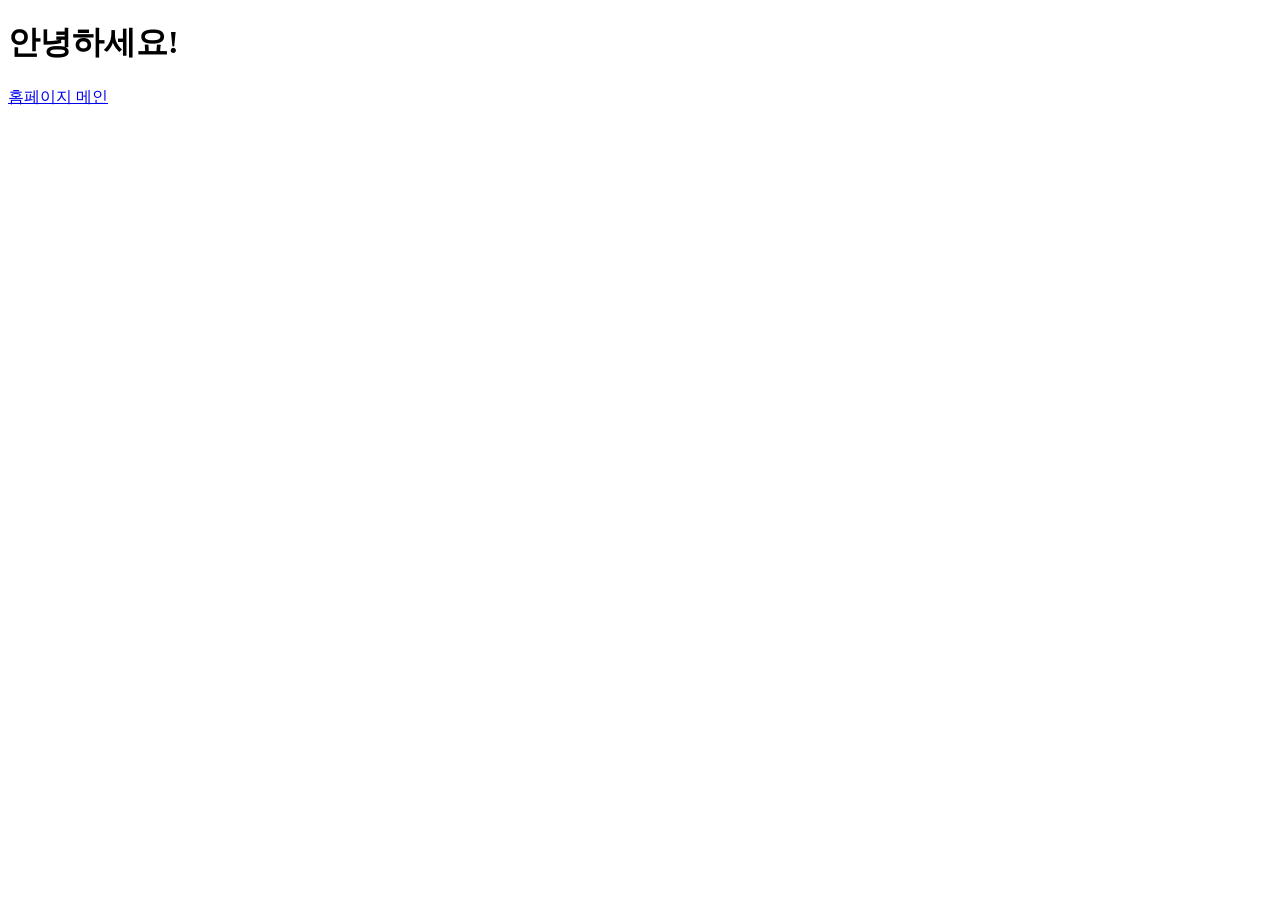
==== demo/src/main/resources/templates/index.html @ e621b271 "2주차 스프링부트 개발환경, 테스트 완료" ====
<!doctype html>
<html xmlns:th="http://www.thymeleaf.org">
  <head>
    <meta charset="UTF-8" />
    <title>index 메인페이지</title>
  </head>
  <body>
    <h1>안녕하세요!</h1>
    <a href="/hello">홈페이지 메인</a>
  </body>
</html>
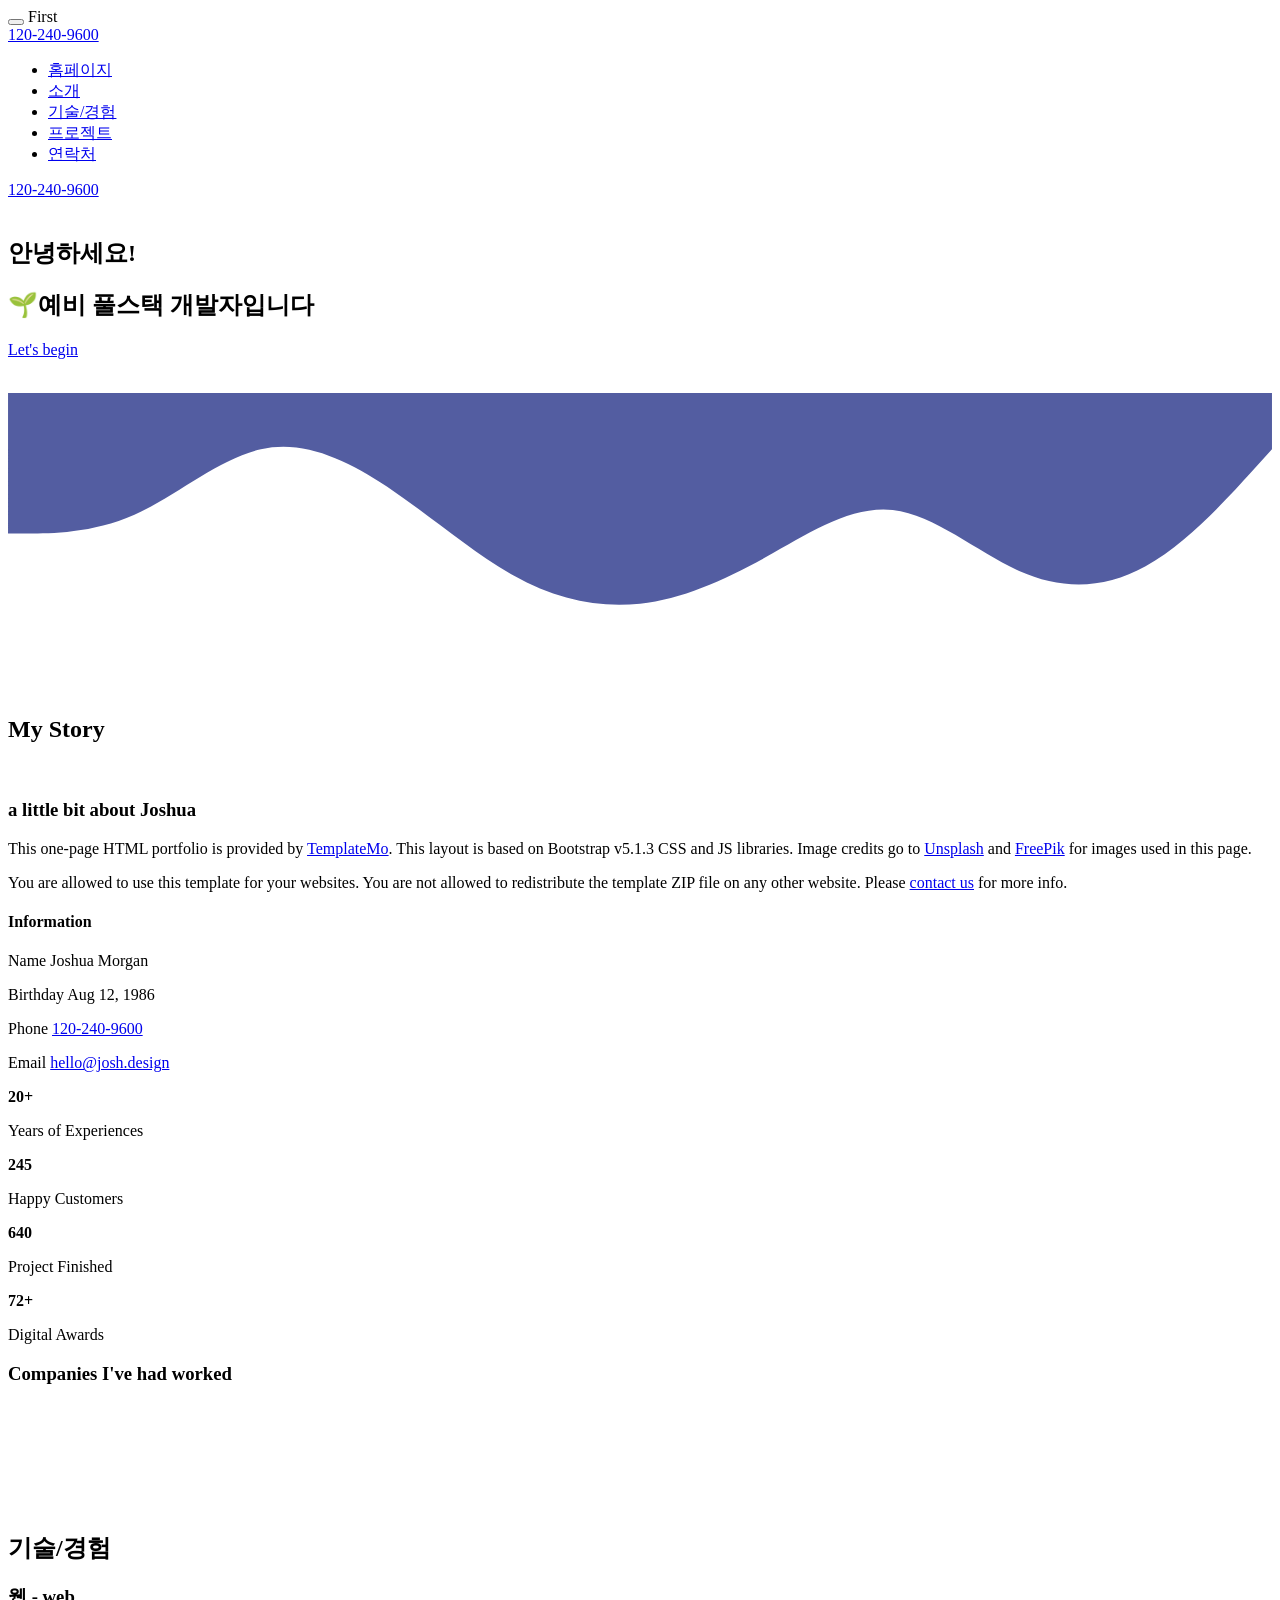
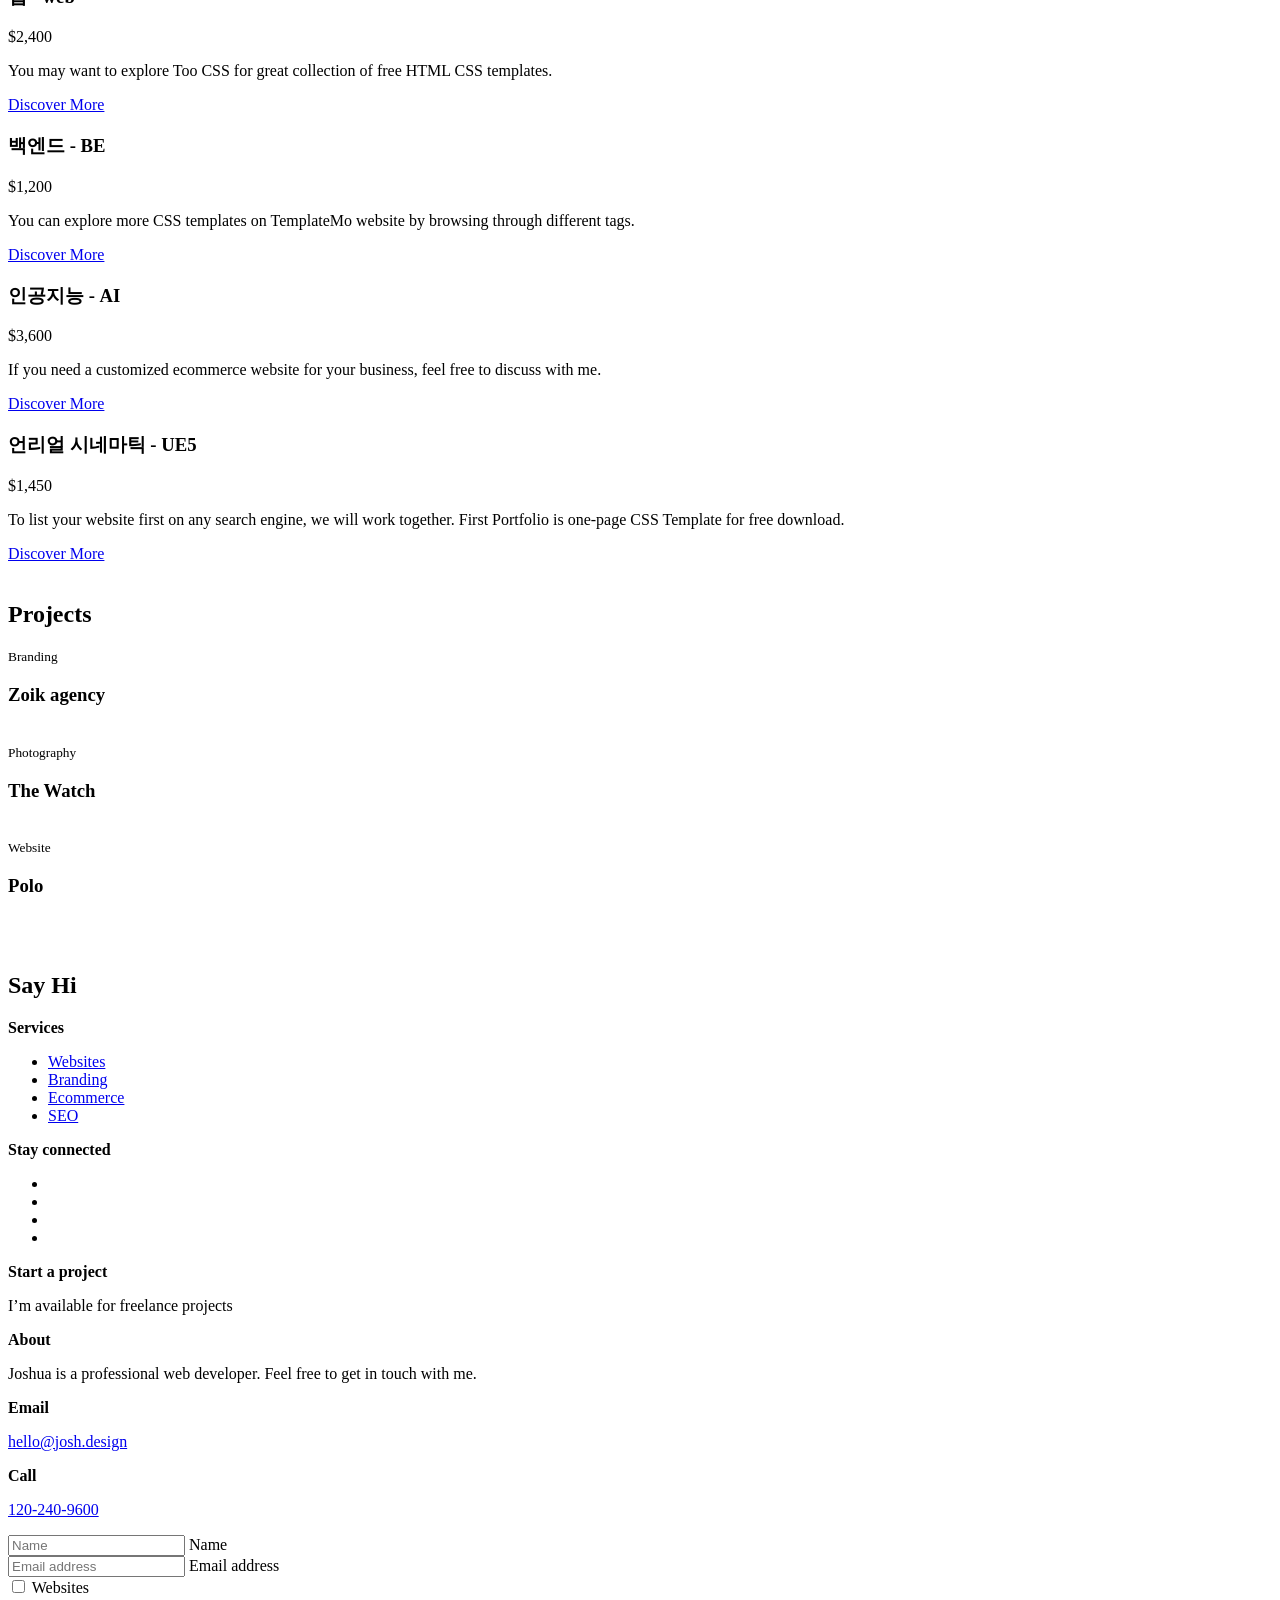
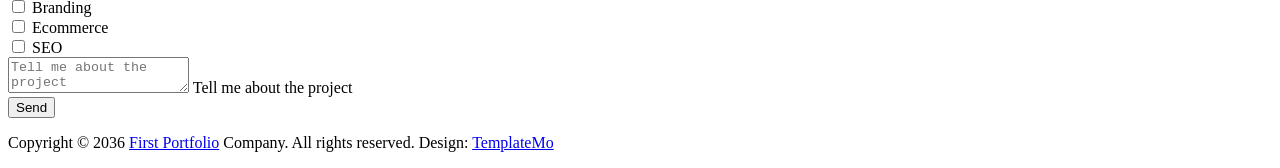
==== commit a530e10c: "3주차 포트폴리오 작성하기 완료" ====
--- a/demo/src/main/resources/templates/index.html
+++ b/demo/src/main/resources/templates/index.html
@@ -1,11 +1,604 @@
-<!doctype html>
-<html xmlns:th="http://www.thymeleaf.org">
-  <head>
-    <meta charset="UTF-8" />
-    <title>index 메인페이지</title>
-  </head>
-  <body>
-    <h1>안녕하세요!</h1>
-    <a href="/hello">홈페이지 메인</a>
-  </body>
-</html>
+<!doctype html>
+<html xmlns:th="http://www.thymeleaf.org">
+    <head>
+        <meta charset="utf-8">
+        <meta name="viewport" content="width=device-width, initial-scale=1">
+
+        <meta name="description" content="">
+        <meta name="author" content="TemplateMo">
+
+        <title>First Portfolio Bootstrap 5 Theme</title>
+
+        <!-- CSS FILES -->
+        <link rel="preconnect" href="https://fonts.googleapis.com">
+        
+        <link rel="preconnect" href="https://fonts.gstatic.com" crossorigin>
+        
+        <link href="https://fonts.googleapis.com/css2?family=DM+Sans:wght@400;500;700&display=swap" rel="stylesheet">
+
+        <link th:href="@{/css/bootstrap.min.css}" rel="stylesheet">
+
+        <!-- <link th:href="@{/css/bootstrap-icons.css}" rel="stylesheet"> -->
+        <link th:href="@{https://cdn.jsdelivr.net/npm/bootstrap-icons@1.13.1/font/bootstrap-icons.min.css}" rel="stylesheet">
+        
+        <link th:href="@{/css/magnific-popup.css}" rel="stylesheet">
+
+        <link th:href="@{/css/templatemo-first-portfolio-style.css}" rel="stylesheet">
+        
+<!--
+TemplateMo 578 First Portfolio
+https://templatemo.com/tm-578-first-portfolio
+-->
+    </head>
+    
+    <body>
+
+        <section class="preloader">
+            <div class="spinner">
+                <span class="spinner-rotate"></span>    
+            </div>
+        </section>
+
+        <nav class="navbar navbar-expand-lg">
+            <div class="container">
+
+                <button class="navbar-toggler" type="button" data-bs-toggle="collapse" data-bs-target="#navbarNav" aria-controls="navbarNav" aria-expanded="false" aria-label="Toggle navigation">
+                    <span class="navbar-toggler-icon"></span>
+                </button>
+
+                <a th:href="@{/}" class="navbar-brand mx-auto mx-lg-0">First</a>
+
+                <div class="d-flex align-items-center d-lg-none">
+                    <i class="navbar-icon bi-telephone-plus me-3"></i>
+                    <a class="custom-btn btn" href="#section_5">
+                        120-240-9600
+                    </a>
+                </div>
+
+                <div class="collapse navbar-collapse" id="navbarNav">
+                    <ul class="navbar-nav ms-lg-5">
+                        <li class="nav-item">
+                            <a class="nav-link click-scroll" href="#section_1">홈페이지</a>
+                        </li>
+
+                        <li class="nav-item">
+                            <a class="nav-link click-scroll" href="#section_2">소개</a>
+                        </li>
+
+                        <li class="nav-item">
+                            <a class="nav-link click-scroll" href="#section_3">기술/경험</a>
+                        </li>
+
+                        <li class="nav-item">
+                            <a class="nav-link click-scroll" href="#section_4">프로젝트</a>
+                        </li>
+
+                        <li class="nav-item">
+                            <a class="nav-link click-scroll" href="#section_5">연락처</a>
+                        </li>
+                    </ul>
+
+                    <div class="d-lg-flex align-items-center d-none ms-auto">
+                        <i class="navbar-icon bi-telephone-plus me-3"></i>
+                        <a class="custom-btn btn" href="#section_5">
+                            120-240-9600
+                        </a>
+                    </div>
+                </div>
+
+            </div>
+        </nav>
+
+        <main>
+
+            <section class="hero d-flex justify-content-center align-items-center" id="section_1">
+                <div class="container">
+                    <div class="row">
+
+                        <div class="col-lg-7 col-12">
+                            <div class="hero-text">
+                                <div class="hero-title-wrap d-flex align-items-center mb-4">
+                                    <img th:src="@{/images/coding.png}" class="avatar-image avatar-image-large img-fluid" alt="">
+
+                                    <h1 class="hero-title ms-3 mb-0">안녕하세요!</h1>
+                                </div>
+
+                                <h2 class="mb-4">🌱예비 풀스택 개발자입니다</h2>
+                                <p class="mb-4"><a class="custom-btn btn custom-link" href="#section_2">Let's begin</a></p>
+                            </div>
+                        </div>
+
+                        <div class="col-lg-5 col-12 position-relative">
+                            <div class="hero-image-wrap"></div>
+                            <img th:src="@{/images/portrait-happy-excited-man-holding-laptop-computer.png}" class="hero-image img-fluid" alt="">
+                        </div>
+
+                    </div>
+                </div>
+
+                <svg xmlns="http://www.w3.org/2000/svg" viewBox="0 0 1440 320"><path fill="#535da1" fill-opacity="1" d="M0,160L24,160C48,160,96,160,144,138.7C192,117,240,75,288,64C336,53,384,75,432,106.7C480,139,528,181,576,208C624,235,672,245,720,240C768,235,816,213,864,186.7C912,160,960,128,1008,133.3C1056,139,1104,181,1152,202.7C1200,224,1248,224,1296,197.3C1344,171,1392,117,1416,90.7L1440,64L1440,0L1416,0C1392,0,1344,0,1296,0C1248,0,1200,0,1152,0C1104,0,1056,0,1008,0C960,0,912,0,864,0C816,0,768,0,720,0C672,0,624,0,576,0C528,0,480,0,432,0C384,0,336,0,288,0C240,0,192,0,144,0C96,0,48,0,24,0L0,0Z"></path></svg>
+            </section>
+
+
+            <section class="about section-padding" id="section_2">
+                <div class="container">
+                    <div class="row">
+
+                        <div class="col-lg-6 col-12">
+                            <img th:src="@{/images/couple-working-from-home-together-sofa.jpg}" class="about-image img-fluid" alt="">
+                        </div>
+
+                        <div class="col-lg-6 col-12 mt-5 mt-lg-0">
+                            <div class="about-thumb">
+
+                                <div class="section-title-wrap d-flex justify-content-end align-items-center mb-4">
+                                    <h2 class="text-white me-4 mb-0">My Story</h2>
+
+                                    <img th:src="@{/images/happy-bearded-young-man.jpg}" class="avatar-image img-fluid" alt="">
+                                </div>
+
+                                <h3 class="pt-2 mb-3">a little bit about Joshua</h3>
+
+                                <p>This one-page HTML portfolio is provided by <a href="https://templatemo.com" target="_blank">TemplateMo</a>. This layout is based on Bootstrap v5.1.3 CSS and JS libraries. Image credits go to <a href="https://unsplash.com" target="_blank">Unsplash</a> and <a href="https://freepik.com" target="_blank">FreePik</a> for images used in this page.</p>
+
+                                <p>You are allowed to use this template for your websites. You are not allowed to redistribute the template ZIP file on any other website. Please <a href="https://templatemo.com/contact" target="_blank">contact us</a> for more info.</p>
+                            </div>
+                        </div>
+
+                    </div>
+                </div>
+            </section>
+
+            <section class="featured section-padding">
+                <div class="container">
+                    <div class="row">
+
+                        <div class="col-lg-6 col-12">
+                            <div class="profile-thumb">
+                                <div class="profile-title">
+                                    <h4 class="mb-0">Information</h4>
+                                </div>
+
+                                <div class="profile-body">
+                                    <p>
+                                        <span class="profile-small-title">Name</span> 
+                                        <span>Joshua Morgan</span>
+                                    </p>
+
+                                    <p>
+                                        <span class="profile-small-title">Birthday</span> 
+                                        <span>Aug 12, 1986</span>
+                                    </p>
+
+                                    <p>
+                                        <span class="profile-small-title">Phone</span> 
+                                        <span><a href="tel: 305-240-9671">120-240-9600</a></span>
+                                    </p>
+
+                                    <p>
+                                        <span class="profile-small-title">Email</span> 
+                                        <span><a href="mailto:hello@josh.design">hello@josh.design</a></span>
+                                    </p>
+                                </div>
+                            </div>
+                        </div>
+
+                        <div class="col-lg-6 col-12 mt-5 mt-lg-0">
+                            <div class="about-thumb">
+                                <div class="row">
+                                    <div class="col-lg-6 col-6 featured-border-bottom py-2">
+                                        <strong class="featured-numbers">20+</strong>
+
+                                        <p class="featured-text">Years of Experiences</p>
+                                    </div>
+
+                                    <div class="col-lg-6 col-6 featured-border-start featured-border-bottom ps-5 py-2">
+                                        <strong class="featured-numbers">245</strong>
+
+                                        <p class="featured-text">Happy Customers</p>
+                                    </div>
+
+                                    <div class="col-lg-6 col-6 pt-4">
+                                        <strong class="featured-numbers">640</strong>
+
+                                        <p class="featured-text">Project Finished</p>
+                                    </div>
+
+                                    <div class="col-lg-6 col-6 featured-border-start ps-5 pt-4">
+                                        <strong class="featured-numbers">72+</strong>
+
+                                        <p class="featured-text">Digital Awards</p>
+                                    </div>
+                                </div>
+                            </div>
+                        </div>
+
+                    </div>
+                </div>
+            </section>
+
+
+            <section class="clients section-padding">
+                <div class="container">
+                    <div class="row align-items-center">
+
+                        <div class="col-lg-12 col-12">
+                            <h3 class="text-center mb-5">Companies I've had worked</h3>
+                        </div>
+
+                        <div class="col-lg-2 col-4 ms-auto clients-item-height">
+                            <img th:src="@{/images/clients/cachet.svg}" class="clients-image img-fluid" alt="">
+                        </div>
+
+                        <div class="col-lg-2 col-4 clients-item-height">
+                            <img th:src="@{/images/clients/guitar-center.svg}" class="clients-image img-fluid" alt="">
+                        </div>
+
+                        <div class="col-lg-2 col-4 clients-item-height">
+                            <img th:src="@{/images/clients/tokico.svg}" class="clients-image img-fluid" alt="">
+                        </div>
+
+                        <div class="col-lg-2 col-4 clients-item-height">
+                            <img th:src="@{/images/clients/shopify.svg}" class="clients-image img-fluid" alt="">
+                        </div>
+
+                        <div class="col-lg-2 col-4 me-auto clients-item-height">
+                            <img th:src="@{/images/clients/profil-rejser.svg}" class="clients-image img-fluid" alt="">
+                        </div>
+
+                    </div>
+                </div>
+            </section>
+
+
+            <section class="services section-padding" id="section_3">
+                <div class="container">
+                    <div class="row">
+
+                        <div class="col-lg-10 col-12 mx-auto">
+                            <div class="section-title-wrap d-flex justify-content-center align-items-center mb-5">
+                                <img th:src="@{/images/handshake-man-woman-after-signing-business-contract-closeup.jpg}" class="avatar-image img-fluid" alt="">
+
+                                <h2 class="text-white ms-4 mb-0">기술/경험</h2>
+                            </div>
+
+                            <div class="row pt-lg-5">
+                                <div class="col-lg-6 col-12">
+                                    <div class="services-thumb">
+                                        <div class="d-flex flex-wrap align-items-center border-bottom mb-4 pb-3">
+                                            <h3 class="mb-0">웹 - web</h3>
+
+                                            <div class="services-price-wrap ms-auto">
+                                                <p class="services-price-text mb-0">$2,400</p>
+                                                <div class="services-price-overlay"></div>
+                                            </div>
+                                        </div>
+
+                                        <p>You may want to explore Too CSS for great collection of free HTML CSS templates.</p>
+
+                                        <a href="/detailed_web.html" target="_blank" rel="noopener noreferrer" class="custom-btn custom-border-btn btn mt-3">Discover More</a>
+
+                                        <div class="services-icon-wrap d-flex justify-content-center align-items-center">
+                                            <i class="services-icon bi-globe"></i>
+                                        </div>
+                                    </div>
+                                </div>
+
+                                <div class="col-lg-6 col-12">
+                                    <div class="services-thumb services-thumb-up">
+                                        <div class="d-flex flex-wrap align-items-center border-bottom mb-4 pb-3">
+                                            <h3 class="mb-0">백엔드 - BE</h3>
+
+                                            <div class="services-price-wrap ms-auto">
+                                                <p class="services-price-text mb-0">$1,200</p>
+                                                <div class="services-price-overlay"></div>
+                                            </div>
+                                        </div>
+
+                                        <p>You can explore more CSS templates on TemplateMo website by browsing through different tags.</p>
+
+                                        <a href="#" class="custom-btn custom-border-btn btn mt-3">Discover More</a>
+
+                                        <div class="services-icon-wrap d-flex justify-content-center align-items-center">
+                                            <!-- <i class="services-icon bi-lightbulb"></i> -->
+                                            <i class="services-icon bi bi-code"></i>
+                                        </div>
+                                    </div>
+                                </div>
+
+                                <div class="col-lg-6 col-12">
+                                    <div class="services-thumb">
+                                        <div class="d-flex flex-wrap align-items-center border-bottom mb-4 pb-3">
+                                            <h3 class="mb-0">인공지능 - AI</h3>
+
+                                            <div class="services-price-wrap ms-auto">
+                                                <p class="services-price-text mb-0">$3,600</p>
+                                                <div class="services-price-overlay"></div>
+                                            </div>
+                                        </div>
+
+                                        <p>If you need a customized ecommerce website for your business, feel free to discuss with me.</p>
+
+                                        <a href="#" class="custom-btn custom-border-btn btn mt-3">Discover More</a>
+
+                                        <div class="services-icon-wrap d-flex justify-content-center align-items-center">
+                                            <!-- <i class="services-icon bi-phone"></i> -->
+                                            <i class="services-icon bi bi-claude"></i>
+                                        </div>
+                                    </div>
+                                </div>
+
+                                <div class="col-lg-6 col-12">
+                                    <div class="services-thumb services-thumb-up">
+                                        <div class="d-flex flex-wrap align-items-center border-bottom mb-4 pb-3">
+                                            <h3 class="mb-0">언리얼 시네마틱 - UE5</h3>
+
+                                            <div class="services-price-wrap ms-auto">
+                                                <p class="services-price-text mb-0">$1,450</p>
+                                                <div class="services-price-overlay"></div>
+                                            </div>
+                                        </div>
+
+                                        <p>To list your website first on any search engine, we will work together. First Portfolio is one-page CSS Template for free download.</p>
+
+                                        <a href="#" class="custom-btn custom-border-btn btn mt-3">Discover More</a>
+
+                                        <div class="services-icon-wrap d-flex justify-content-center align-items-center">
+                                            <!-- <i class="services-icon bi-google"></i> -->
+                                            <i class="services-icon bi bi-film"></i>
+                                        </div>
+                                    </div>
+                                </div>
+                            </div>
+                        </div>
+                    </div>
+                </div>
+            </section>
+
+
+            <section class="projects section-padding" id="section_4">
+                <div class="container">
+                    <div class="row">
+
+                        <div class="col-lg-8 col-md-8 col-12 ms-auto">
+                            <div class="section-title-wrap d-flex justify-content-center align-items-center mb-4">
+                                <img th:src="@{/images/white-desk-work-study-aesthetics.jpg}" class="avatar-image img-fluid" alt="">
+
+                                <h2 class="text-white ms-4 mb-0">Projects</h2>
+                            </div>
+                        </div>
+
+                        <div class="clearfix"></div>
+
+                        <div class="col-lg-4 col-md-6 col-12">
+                            <div class="projects-thumb">
+                                <div class="projects-info">
+                                    <small class="projects-tag">Branding</small>
+
+                                    <h3 class="projects-title">Zoik agency</h3>
+                                </div>
+
+                                <a th:href="@{/images/projects/nikhil-KO4io-eCAXA-unsplash.jpg}" class="popup-image">
+                                    <img th:src="@{/images/projects/nikhil-KO4io-eCAXA-unsplash.jpg}" class="projects-image img-fluid" alt="">
+                                </a>
+                            </div>
+                        </div>
+
+                        <div class="col-lg-4 col-md-6 col-12">
+                            <div class="projects-thumb">
+                                <div class="projects-info">
+                                    <small class="projects-tag">Photography</small>
+
+                                    <h3 class="projects-title">The Watch</h3>
+                                </div>
+
+                                <a th:href="@{/images/projects/the-5th-IQYR7N67dhM-unsplash.jpg}" class="popup-image">
+                                    <img th:src="@{/images/projects/the-5th-IQYR7N67dhM-unsplash.jpg}" class="projects-image img-fluid" alt="">
+                                </a>
+                            </div>
+                        </div>
+
+                        <div class="col-lg-4 col-md-6 col-12">
+                            <div class="projects-thumb">
+                                <div class="projects-info">
+                                    <small class="projects-tag">Website</small>
+
+                                    <h3 class="projects-title">Polo</h3>
+                                </div>
+
+                                <a th:href="@{/images/projects/true-agency-9Bjog5FZ-oc-unsplash.jpg}" class="popup-image">
+                                    <img th:src="@{/images/projects/true-agency-9Bjog5FZ-oc-unsplash.jpg}" class="projects-image img-fluid" alt="">
+                                </a>
+                            </div>
+                        </div>
+
+                    </div>
+                </div>
+            </section>
+
+            <section class="contact section-padding" id="section_5">
+                    <div class="container">
+                        <div class="row">
+
+                            <div class="col-lg-6 col-md-8 col-12">
+                                <div class="section-title-wrap d-flex justify-content-center align-items-center mb-5">
+                                    <img th:src="@{/images/aerial-view-man-using-computer-laptop-wooden-table.jpg}" class="avatar-image img-fluid" alt="">
+
+                                    <h2 class="text-white ms-4 mb-0">Say Hi</h2>
+                                </div>
+                            </div>
+
+                            <div class="clearfix"></div>
+
+                            <div class="col-lg-3 col-md-6 col-12 pe-lg-0">
+                                <div class="contact-info contact-info-border-start d-flex flex-column">
+                                    <strong class="site-footer-title d-block mb-3">Services</strong>
+
+                                    <ul class="footer-menu">
+                                        <li class="footer-menu-item"><a href="#" class="footer-menu-link">Websites</a></li>
+
+                                        <li class="footer-menu-item"><a href="#" class="footer-menu-link">Branding</a></li>
+
+                                        <li class="footer-menu-item"><a href="#" class="footer-menu-link">Ecommerce</a></li>
+
+                                        <li class="footer-menu-item"><a href="#" class="footer-menu-link">SEO</a></li>
+                                    </ul>
+
+                                    <strong class="site-footer-title d-block mt-4 mb-3">Stay connected</strong>
+
+                                    <ul class="social-icon">
+                                        <li class="social-icon-item"><a href="https://twitter.com/minthu" class="social-icon-link bi-twitter"></a></li>
+
+                                        <li class="social-icon-item"><a href="#" class="social-icon-link bi-instagram"></a></li>
+
+                                        <li class="social-icon-item"><a href="#" class="social-icon-link bi-pinterest"></a></li>
+
+                                        <li class="social-icon-item"><a href="https://www.youtube.com/templatemo" class="social-icon-link bi-youtube"></a></li>
+                                    </ul>
+
+                                    <strong class="site-footer-title d-block mt-4 mb-3">Start a project</strong>
+
+                                    <p class="mb-0">I’m available for freelance projects</p>
+                                </div>
+                            </div>
+
+                            <div class="col-lg-3 col-md-6 col-12 ps-lg-0">
+                                <div class="contact-info d-flex flex-column">
+                                    <strong class="site-footer-title d-block mb-3">About</strong>
+
+                                    <p class="mb-2">
+                                        Joshua is a professional web developer. Feel free to get in touch with me.
+                              </p>
+
+                                    <strong class="site-footer-title d-block mt-4 mb-3">Email</strong>
+
+                                    <p>
+                                        <a href="mailto:hello@josh.design">
+                                            hello@josh.design
+                                        </a>
+                                    </p>
+
+                                    <strong class="site-footer-title d-block mt-4 mb-3">Call</strong>
+
+                                    <p class="mb-0">
+                                        <a href="tel: 120-240-9600">
+                                            120-240-9600
+                                        </a>
+                                    </p>
+                                </div>
+                            </div>
+
+                            <div class="col-lg-6 col-12 mt-5 mt-lg-0">
+                                <form action="#" method="get" class="custom-form contact-form" role="form">
+                                    <div class="row">
+                                        <div class="col-lg-6 col-md-6 col-12">
+                                            <div class="form-floating">
+                                                <input type="text" name="name" id="name" class="form-control" placeholder="Name" required="">
+                                                
+                                                <label for="name">Name</label>
+                                            </div>
+                                        </div>
+
+                                        <div class="col-lg-6 col-md-6 col-12"> 
+                                            <div class="form-floating">
+                                                <input type="email" name="email" id="email" pattern="[^ @]*@[^ @]*" class="form-control" placeholder="Email address" required="">
+                                                
+                                                <label for="email">Email address</label>
+                                            </div>
+                                        </div>
+
+                                        <div class="col-lg-3 col-md-6 col-6">
+                                            <div class="form-check form-check-inline">
+                                                <input name="website" type="checkbox" class="form-check-input" id="inlineCheckbox1" value="1">
+
+                                                <label class="form-check-label" for="inlineCheckbox1">
+                                                    <i class="bi-globe form-check-icon"></i>
+                                                    <span class="form-check-label-text">Websites</span>
+                                                </label>
+                                          </div>
+                                        </div>
+
+                                        <div class="col-lg-3 col-md-6 col-6">
+                                            <div class="form-check form-check-inline">
+                                                <input name="branding" type="checkbox" class="form-check-input" id="inlineCheckbox2" value="1">
+
+                                                <label class="form-check-label" for="inlineCheckbox2">
+                                                    <i class="bi-lightbulb form-check-icon"></i>
+                                                    <span class="form-check-label-text">Branding</span>
+                                                </label>
+                                            </div>
+                                        </div>
+
+                                        <div class="col-lg-3 col-md-6 col-6">
+                                            <div class="form-check form-check-inline">
+                                                <input name="ecommerce" type="checkbox" class="form-check-input" id="inlineCheckbox3" value="1">
+
+                                                <label class="form-check-label" for="inlineCheckbox3">
+                                                    <i class="bi-phone form-check-icon"></i>
+                                                    <span class="form-check-label-text">Ecommerce</span>
+                                                </label>
+                                            </div>
+                                        </div>
+
+                                        <div class="col-lg-3 col-md-6 col-6">
+                                            <div class="form-check form-check-inline me-0">
+                                                <input name="seo" type="checkbox" class="form-check-input" id="inlineCheckbox4" value="1">
+
+                                                <label class="form-check-label" for="inlineCheckbox4">
+                                                    <i class="bi-google form-check-icon"></i>
+                                                    <span class="form-check-label-text">SEO</span>
+                                                </label>
+                                            </div>
+                                        </div>
+
+                                        <div class="col-lg-12 col-12">
+                                            <div class="form-floating">
+                                                <textarea class="form-control" id="message" name="message" placeholder="Tell me about the project"></textarea>
+                                                
+                                                <label for="message">Tell me about the project</label>
+                                            </div>
+                                        </div>
+
+                                        <div class="col-lg-3 col-12 ms-auto">
+                                            <button type="submit" class="form-control">Send</button>
+                                        </div>
+
+                                    </div>
+                                </form>
+                            </div>
+
+                        </div>
+                    </div>
+
+            </section>
+
+        </main>
+
+        <footer class="site-footer">
+            <div class="container">
+                <div class="row">
+
+                    <div class="col-lg-12 col-12">
+                        <div class="copyright-text-wrap">
+                            <p class="mb-0">
+                                <span class="copyright-text">Copyright © 2036 <a href="#">First Portfolio</a> Company. All rights reserved.</span>
+                                Design: 
+                                <a rel="sponsored" href="https://templatemo.com" target="_blank">TemplateMo</a>
+                            </p>
+                        </div>
+                    </div>
+                </div>
+            </div>
+        </footer>
+
+        <!-- JAVASCRIPT FILES -->
+        <script th:src="@{/js/jquery.min.js}"></script>
+        <script th:src="@{/js/bootstrap.min.js}"></script>
+        <script th:src="@{/js/jquery.sticky.js}"></script>
+        <script th:src="@{/js/click-scroll.js}"></script>
+        <script th:src="@{/js/jquery.magnific-popup.min.js}"></script>
+        <script th:src="@{/js/magnific-popup-options.js}"></script>
+        <script th:src="@{/js/custom.js}"></script>
+
+    </body>
+</html>
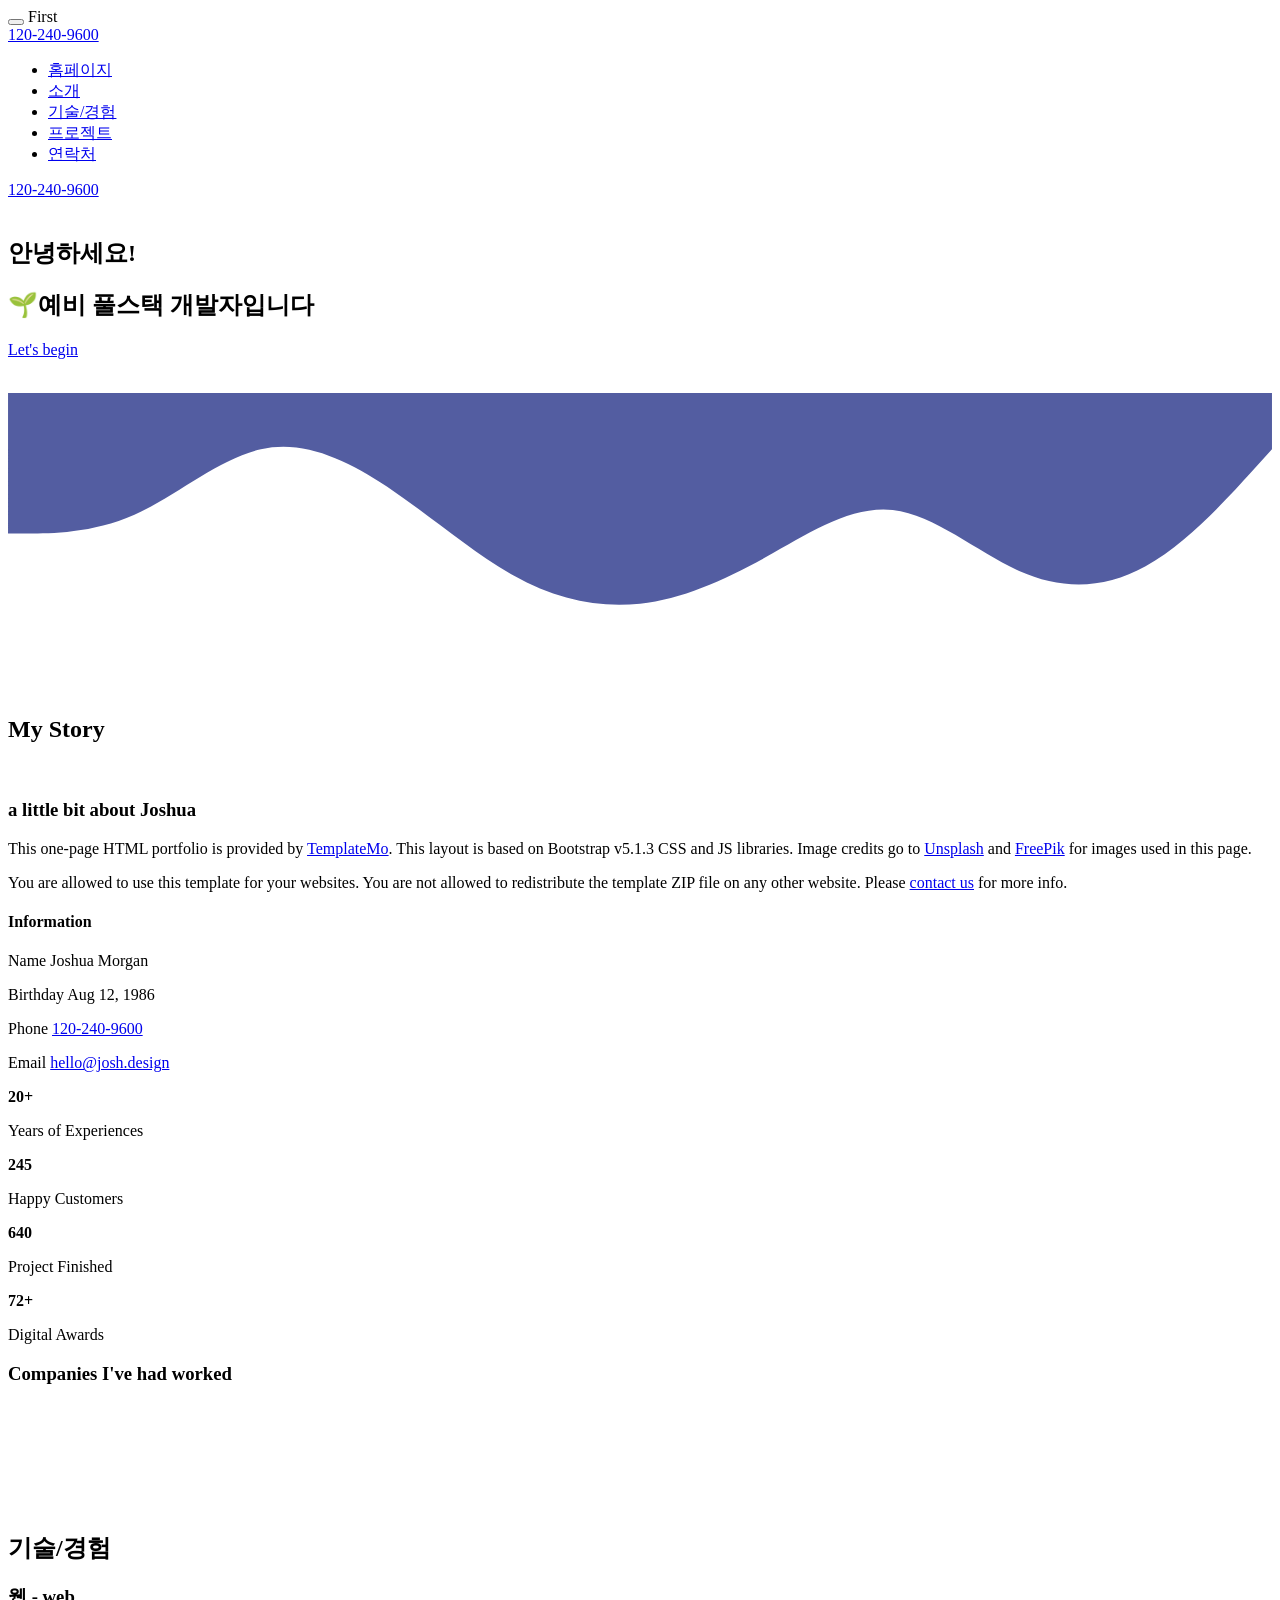
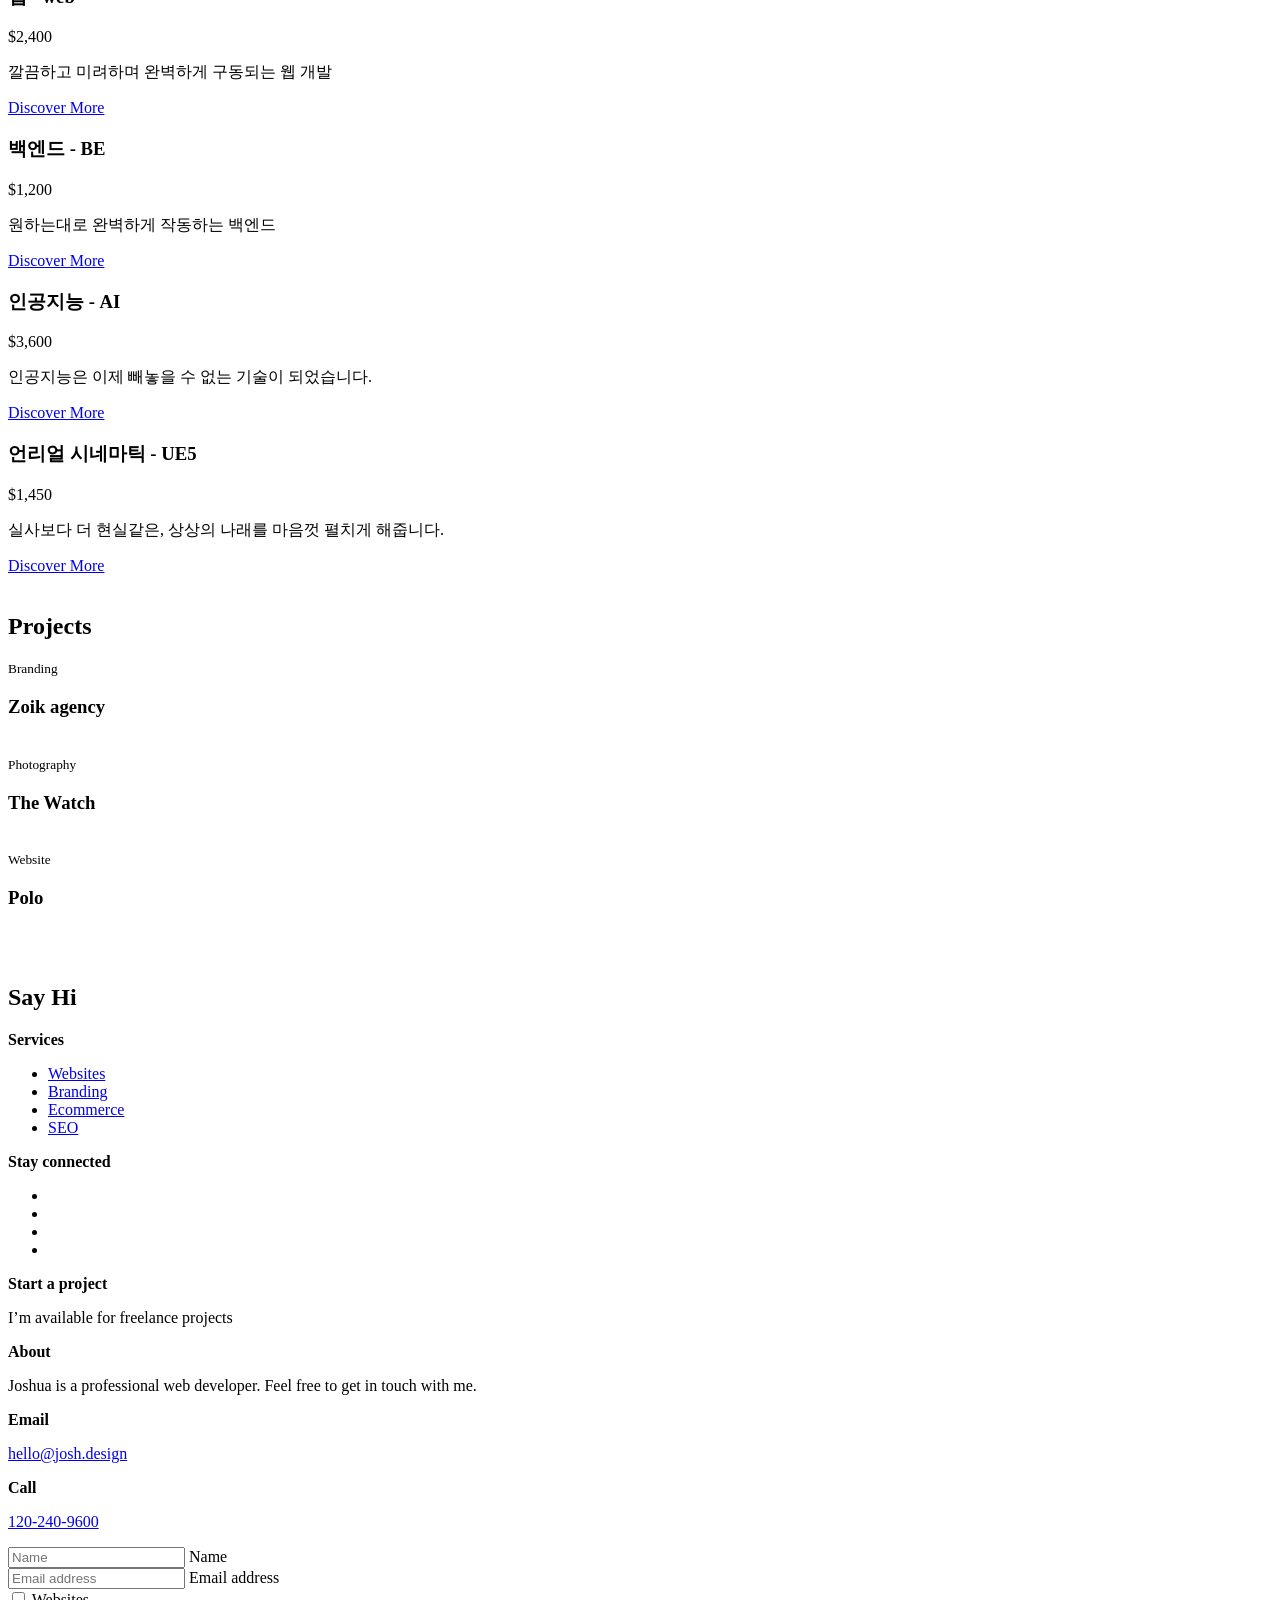
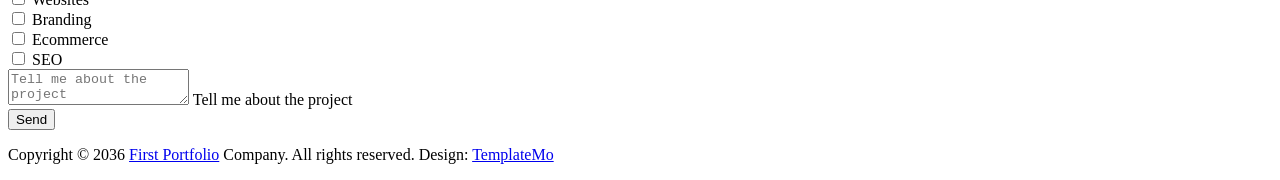
==== commit 6a28e6b5: "3주차 연습문제 포트폴리오 수정과 lighthouse 원인 분석 완료" ====
--- a/demo/src/main/resources/templates/index.html
+++ b/demo/src/main/resources/templates/index.html
@@ -98,7 +98,7 @@
                         <div class="col-lg-7 col-12">
                             <div class="hero-text">
                                 <div class="hero-title-wrap d-flex align-items-center mb-4">
-                                    <img th:src="@{/images/coding.png}" class="avatar-image avatar-image-large img-fluid" alt="">
+                                    <img th:src="@{/images/profile.png}" class="avatar-image avatar-image-large img-fluid" alt="">
 
                                     <h1 class="hero-title ms-3 mb-0">안녕하세요!</h1>
                                 </div>
@@ -110,7 +110,7 @@
 
                         <div class="col-lg-5 col-12 position-relative">
                             <div class="hero-image-wrap"></div>
-                            <img th:src="@{/images/portrait-happy-excited-man-holding-laptop-computer.png}" class="hero-image img-fluid" alt="">
+                            <img th:src="@{/images/coding2.png}" class="hero-image img-fluid" alt="">
                         </div>
 
                     </div>
@@ -274,7 +274,7 @@
                                             </div>
                                         </div>
 
-                                        <p>You may want to explore Too CSS for great collection of free HTML CSS templates.</p>
+                                        <p>깔끔하고 미려하며 완벽하게 구동되는 웹 개발</p>
 
                                         <a href="/detailed_web.html" target="_blank" rel="noopener noreferrer" class="custom-btn custom-border-btn btn mt-3">Discover More</a>
 
@@ -295,7 +295,7 @@
                                             </div>
                                         </div>
 
-                                        <p>You can explore more CSS templates on TemplateMo website by browsing through different tags.</p>
+                                        <p>원하는대로 완벽하게 작동하는 백엔드</p>
 
                                         <a href="#" class="custom-btn custom-border-btn btn mt-3">Discover More</a>
 
@@ -317,7 +317,7 @@
                                             </div>
                                         </div>
 
-                                        <p>If you need a customized ecommerce website for your business, feel free to discuss with me.</p>
+                                        <p>인공지능은 이제 빼놓을 수 없는 기술이 되었습니다.</p>
 
                                         <a href="#" class="custom-btn custom-border-btn btn mt-3">Discover More</a>
 
@@ -339,7 +339,7 @@
                                             </div>
                                         </div>
 
-                                        <p>To list your website first on any search engine, we will work together. First Portfolio is one-page CSS Template for free download.</p>
+                                        <p>실사보다 더 현실같은, 상상의 나래를 마음껏 펼치게 해줍니다.</p>
 
                                         <a href="#" class="custom-btn custom-border-btn btn mt-3">Discover More</a>
 
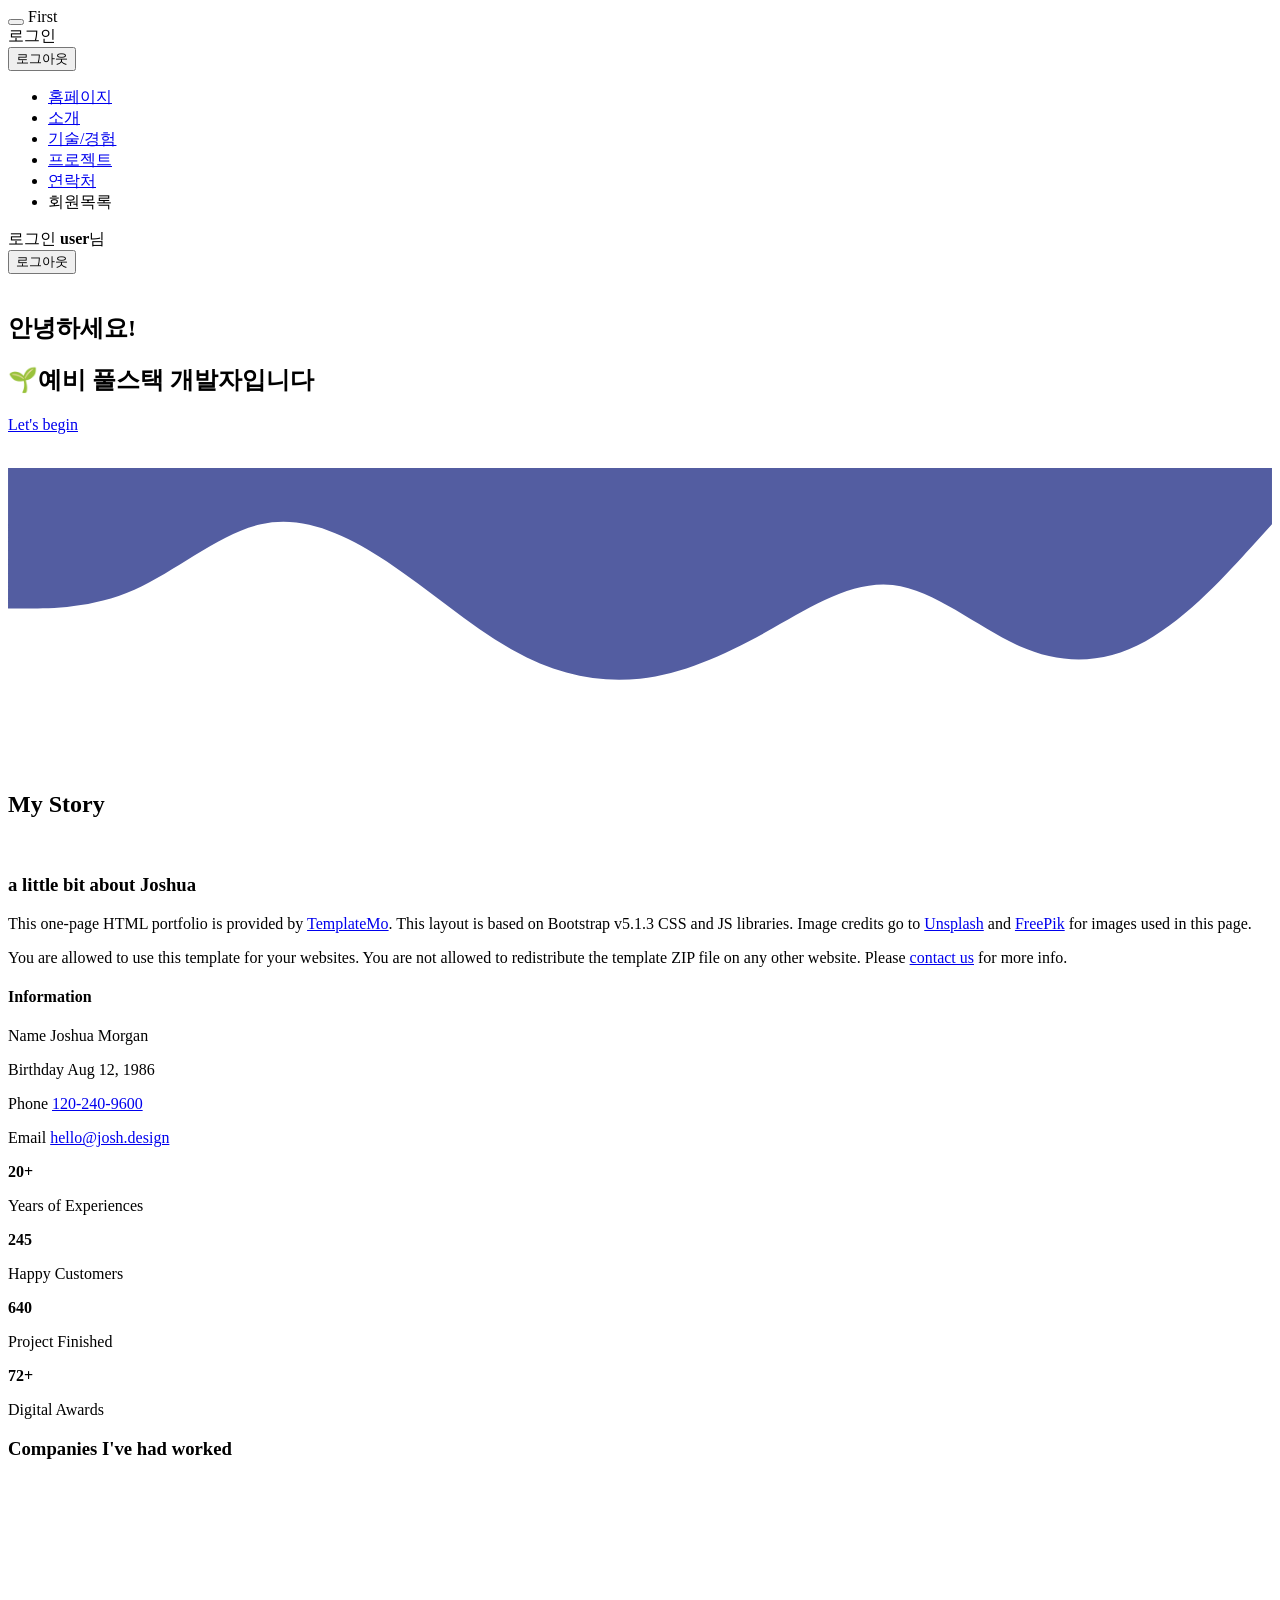
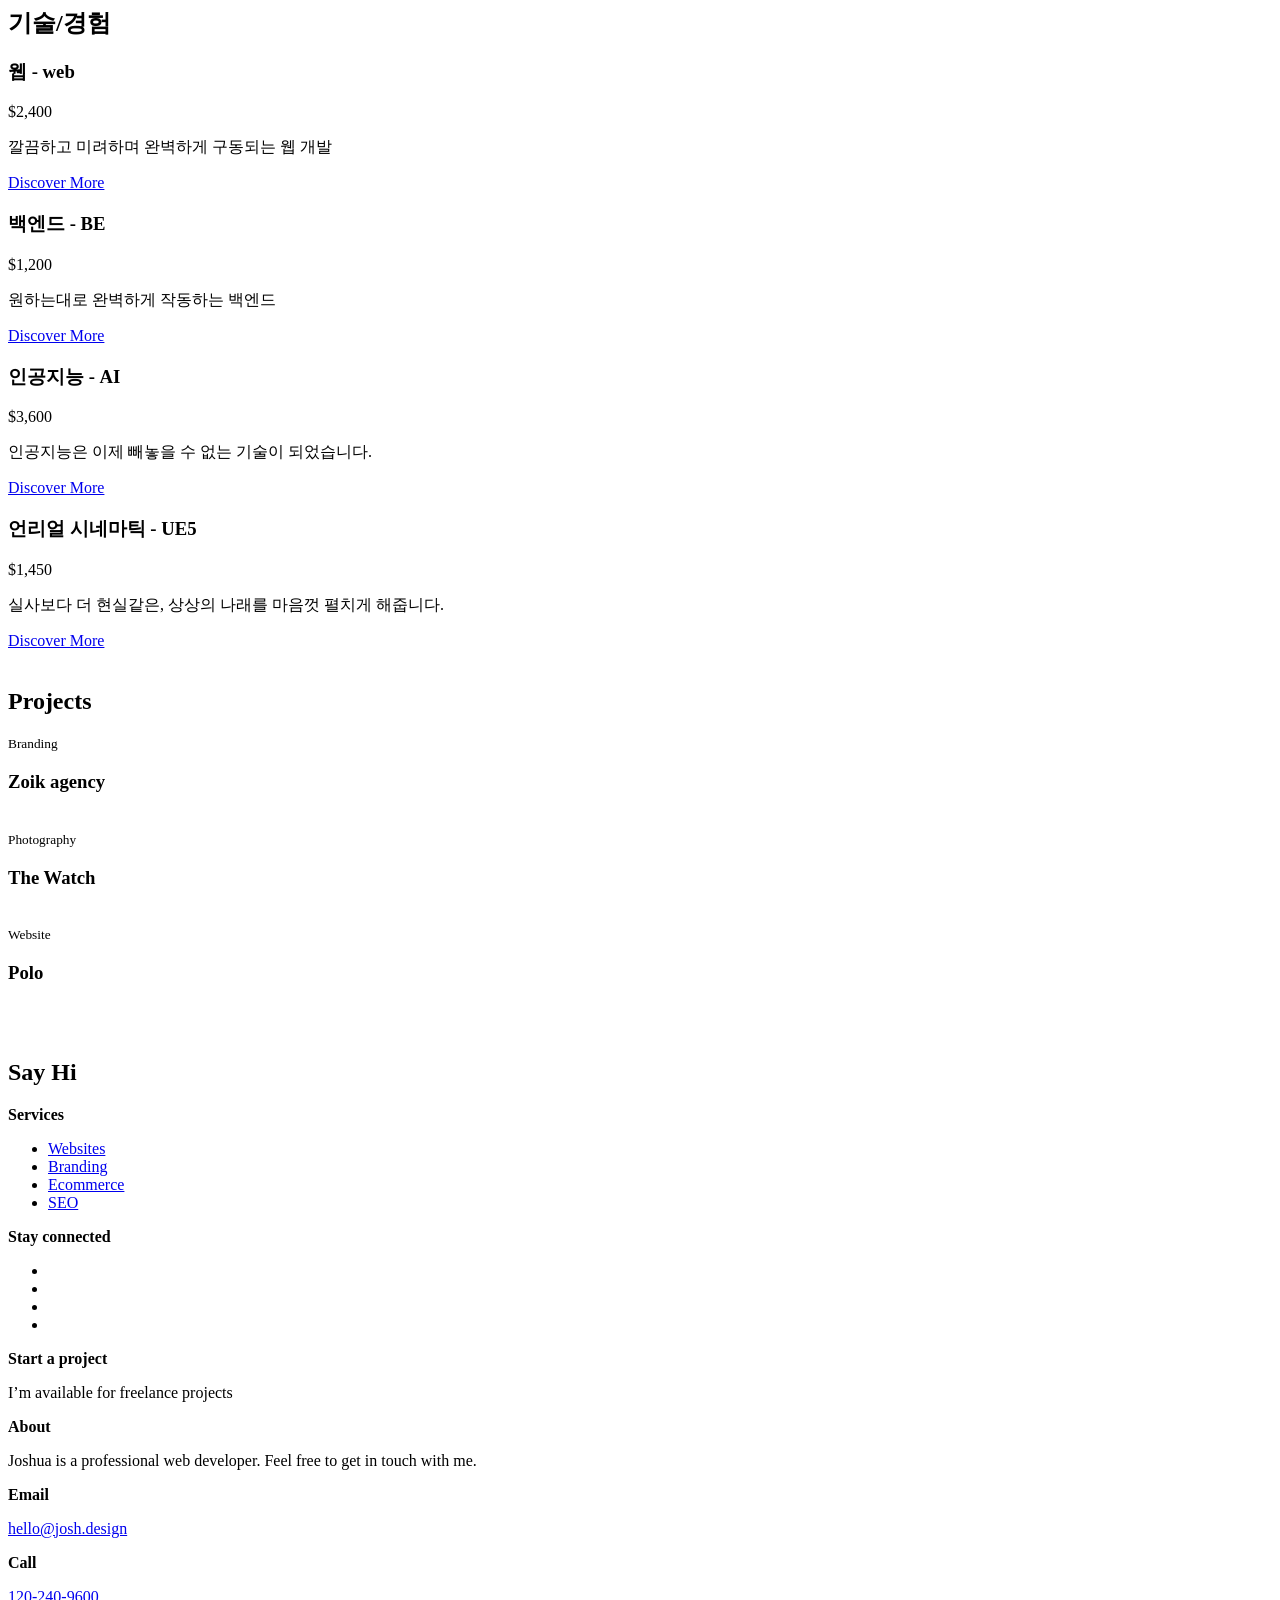
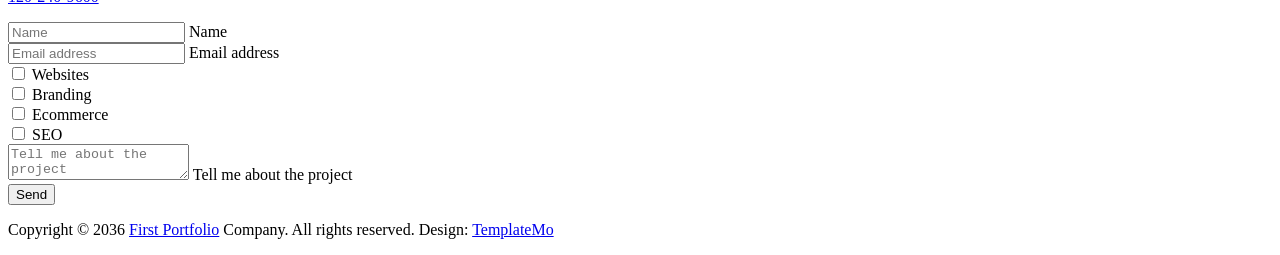
==== commit 1568b992: "5주차 로그인/로그아웃 및 암호화" ====
--- a/demo/src/main/resources/templates/index.html
+++ b/demo/src/main/resources/templates/index.html
@@ -1,604 +1,880 @@
 <!doctype html>
-<html xmlns:th="http://www.thymeleaf.org">
-    <head>
-        <meta charset="utf-8">
-        <meta name="viewport" content="width=device-width, initial-scale=1">
-
-        <meta name="description" content="">
-        <meta name="author" content="TemplateMo">
-
-        <title>First Portfolio Bootstrap 5 Theme</title>
-
-        <!-- CSS FILES -->
-        <link rel="preconnect" href="https://fonts.googleapis.com">
-        
-        <link rel="preconnect" href="https://fonts.gstatic.com" crossorigin>
-        
-        <link href="https://fonts.googleapis.com/css2?family=DM+Sans:wght@400;500;700&display=swap" rel="stylesheet">
-
-        <link th:href="@{/css/bootstrap.min.css}" rel="stylesheet">
-
-        <!-- <link th:href="@{/css/bootstrap-icons.css}" rel="stylesheet"> -->
-        <link th:href="@{https://cdn.jsdelivr.net/npm/bootstrap-icons@1.13.1/font/bootstrap-icons.min.css}" rel="stylesheet">
-        
-        <link th:href="@{/css/magnific-popup.css}" rel="stylesheet">
-
-        <link th:href="@{/css/templatemo-first-portfolio-style.css}" rel="stylesheet">
-        
-<!--
+<html
+  xmlns:th="http://www.thymeleaf.org"
+  xmlns:sec="http://www.thymeleaf.org/extras/spring-security"
+>
+  <head>
+    <meta charset="utf-8" />
+    <meta name="viewport" content="width=device-width, initial-scale=1" />
+
+    <meta name="description" content="" />
+    <meta name="author" content="TemplateMo" />
+
+    <title>First Portfolio Bootstrap 5 Theme</title>
+
+    <!-- CSS FILES -->
+    <link rel="preconnect" href="https://fonts.googleapis.com" />
+
+    <link rel="preconnect" href="https://fonts.gstatic.com" crossorigin />
+
+    <link
+      href="https://fonts.googleapis.com/css2?family=DM+Sans:wght@400;500;700&display=swap"
+      rel="stylesheet"
+    />
+
+    <link th:href="@{/css/bootstrap.min.css}" rel="stylesheet" />
+
+    <!-- <link th:href="@{/css/bootstrap-icons.css}" rel="stylesheet"> -->
+    <link
+      th:href="@{https://cdn.jsdelivr.net/npm/bootstrap-icons@1.13.1/font/bootstrap-icons.min.css}"
+      rel="stylesheet"
+    />
+
+    <link th:href="@{/css/magnific-popup.css}" rel="stylesheet" />
+
+    <link
+      th:href="@{/css/templatemo-first-portfolio-style.css}"
+      rel="stylesheet"
+    />
+
+    <!-- [5주차] 네비게이션 로그인 사용자 표시 스타일 -->
+    <style>
+      .navbar-user {
+        color: var(--white-color);
+        font-size: var(--p-font-size);
+        white-space: nowrap;
+      }
+      .navbar.is-sticky .navbar-user {
+        color: var(--dark-color);
+      }
+      a.navbar-icon:hover {
+        background: var(--secondary-color);
+        color: var(--white-color);
+      }
+    </style>
+
+    <!--
 TemplateMo 578 First Portfolio
 https://templatemo.com/tm-578-first-portfolio
 -->
-    </head>
-    
-    <body>
-
-        <section class="preloader">
-            <div class="spinner">
-                <span class="spinner-rotate"></span>    
-            </div>
-        </section>
-
-        <nav class="navbar navbar-expand-lg">
-            <div class="container">
-
-                <button class="navbar-toggler" type="button" data-bs-toggle="collapse" data-bs-target="#navbarNav" aria-controls="navbarNav" aria-expanded="false" aria-label="Toggle navigation">
-                    <span class="navbar-toggler-icon"></span>
+  </head>
+
+  <body>
+    <section class="preloader">
+      <div class="spinner">
+        <span class="spinner-rotate"></span>
+      </div>
+    </section>
+
+    <nav class="navbar navbar-expand-lg">
+      <div class="container">
+        <button
+          class="navbar-toggler"
+          type="button"
+          data-bs-toggle="collapse"
+          data-bs-target="#navbarNav"
+          aria-controls="navbarNav"
+          aria-expanded="false"
+          aria-label="Toggle navigation"
+        >
+          <span class="navbar-toggler-icon"></span>
+        </button>
+
+        <a th:href="@{/}" class="navbar-brand mx-auto mx-lg-0">First</a>
+
+        <!-- [5주차] 모바일 화면 : 로그인 / 로그아웃 버튼 -->
+        <div class="d-flex align-items-center d-lg-none">
+          <a
+            sec:authorize="isAnonymous()"
+            class="custom-btn btn"
+            th:href="@{/login}"
+          >
+            <i class="bi-box-arrow-in-right me-1"></i>로그인
+          </a>
+          <form
+            sec:authorize="isAuthenticated()"
+            th:action="@{/logout}"
+            method="post"
+            class="m-0"
+          >
+            <button type="submit" class="custom-btn btn">
+              <i class="bi-box-arrow-right me-1"></i>로그아웃
+            </button>
+          </form>
+        </div>
+
+        <div class="collapse navbar-collapse" id="navbarNav">
+          <ul class="navbar-nav ms-lg-5">
+            <li class="nav-item">
+              <a class="nav-link click-scroll" href="#section_1">홈페이지</a>
+            </li>
+
+            <li class="nav-item">
+              <a class="nav-link click-scroll" href="#section_2">소개</a>
+            </li>
+
+            <li class="nav-item">
+              <a class="nav-link click-scroll" href="#section_3">기술/경험</a>
+            </li>
+
+            <li class="nav-item">
+              <a class="nav-link click-scroll" href="#section_4">프로젝트</a>
+            </li>
+
+            <li class="nav-item">
+              <a class="nav-link click-scroll" href="#section_5">연락처</a>
+            </li>
+
+            <!-- [5주차] 회원 전용 페이지 : 로그인하지 않으면 로그인 화면으로 이동 -->
+            <li class="nav-item">
+              <a class="nav-link" th:href="@{/testdb}">회원목록</a>
+            </li>
+          </ul>
+
+          <!-- [5주차] PC 화면 : 로그인 상태에 따라 버튼 전환 (sec:authorize) -->
+          <div class="d-lg-flex align-items-center d-none ms-auto">
+            <!-- 로그인 전 : 로그인 / 회원가입 -->
+            <th:block sec:authorize="isAnonymous()">
+              <a
+                class="navbar-icon bi-person-plus me-3 text-center"
+                th:href="@{/signup}"
+                title="회원가입"
+              ></a>
+              <a class="custom-btn btn" th:href="@{/login}">
+                <i class="bi-box-arrow-in-right me-1"></i>로그인
+              </a>
+            </th:block>
+
+            <!-- 로그인 후 : 사용자 아이디 + 로그아웃 (CSRF 때문에 POST 폼으로 전송) -->
+            <th:block sec:authorize="isAuthenticated()">
+              <i class="navbar-icon bi-person-circle me-2 text-center"></i>
+              <span class="navbar-user me-3"
+                ><strong sec:authentication="name">user</strong>님</span
+              >
+              <form th:action="@{/logout}" method="post" class="m-0">
+                <button type="submit" class="custom-btn btn">
+                  <i class="bi-box-arrow-right me-1"></i>로그아웃
                 </button>
-
-                <a th:href="@{/}" class="navbar-brand mx-auto mx-lg-0">First</a>
-
-                <div class="d-flex align-items-center d-lg-none">
-                    <i class="navbar-icon bi-telephone-plus me-3"></i>
-                    <a class="custom-btn btn" href="#section_5">
-                        120-240-9600
-                    </a>
-                </div>
-
-                <div class="collapse navbar-collapse" id="navbarNav">
-                    <ul class="navbar-nav ms-lg-5">
-                        <li class="nav-item">
-                            <a class="nav-link click-scroll" href="#section_1">홈페이지</a>
-                        </li>
-
-                        <li class="nav-item">
-                            <a class="nav-link click-scroll" href="#section_2">소개</a>
-                        </li>
-
-                        <li class="nav-item">
-                            <a class="nav-link click-scroll" href="#section_3">기술/경험</a>
-                        </li>
-
-                        <li class="nav-item">
-                            <a class="nav-link click-scroll" href="#section_4">프로젝트</a>
-                        </li>
-
-                        <li class="nav-item">
-                            <a class="nav-link click-scroll" href="#section_5">연락처</a>
-                        </li>
-                    </ul>
-
-                    <div class="d-lg-flex align-items-center d-none ms-auto">
-                        <i class="navbar-icon bi-telephone-plus me-3"></i>
-                        <a class="custom-btn btn" href="#section_5">
-                            120-240-9600
-                        </a>
-                    </div>
-                </div>
-
-            </div>
-        </nav>
-
-        <main>
-
-            <section class="hero d-flex justify-content-center align-items-center" id="section_1">
-                <div class="container">
-                    <div class="row">
-
-                        <div class="col-lg-7 col-12">
-                            <div class="hero-text">
-                                <div class="hero-title-wrap d-flex align-items-center mb-4">
-                                    <img th:src="@{/images/profile.png}" class="avatar-image avatar-image-large img-fluid" alt="">
-
-                                    <h1 class="hero-title ms-3 mb-0">안녕하세요!</h1>
-                                </div>
-
-                                <h2 class="mb-4">🌱예비 풀스택 개발자입니다</h2>
-                                <p class="mb-4"><a class="custom-btn btn custom-link" href="#section_2">Let's begin</a></p>
-                            </div>
-                        </div>
-
-                        <div class="col-lg-5 col-12 position-relative">
-                            <div class="hero-image-wrap"></div>
-                            <img th:src="@{/images/coding2.png}" class="hero-image img-fluid" alt="">
-                        </div>
-
-                    </div>
-                </div>
-
-                <svg xmlns="http://www.w3.org/2000/svg" viewBox="0 0 1440 320"><path fill="#535da1" fill-opacity="1" d="M0,160L24,160C48,160,96,160,144,138.7C192,117,240,75,288,64C336,53,384,75,432,106.7C480,139,528,181,576,208C624,235,672,245,720,240C768,235,816,213,864,186.7C912,160,960,128,1008,133.3C1056,139,1104,181,1152,202.7C1200,224,1248,224,1296,197.3C1344,171,1392,117,1416,90.7L1440,64L1440,0L1416,0C1392,0,1344,0,1296,0C1248,0,1200,0,1152,0C1104,0,1056,0,1008,0C960,0,912,0,864,0C816,0,768,0,720,0C672,0,624,0,576,0C528,0,480,0,432,0C384,0,336,0,288,0C240,0,192,0,144,0C96,0,48,0,24,0L0,0Z"></path></svg>
-            </section>
-
-
-            <section class="about section-padding" id="section_2">
-                <div class="container">
-                    <div class="row">
-
-                        <div class="col-lg-6 col-12">
-                            <img th:src="@{/images/couple-working-from-home-together-sofa.jpg}" class="about-image img-fluid" alt="">
-                        </div>
-
-                        <div class="col-lg-6 col-12 mt-5 mt-lg-0">
-                            <div class="about-thumb">
-
-                                <div class="section-title-wrap d-flex justify-content-end align-items-center mb-4">
-                                    <h2 class="text-white me-4 mb-0">My Story</h2>
-
-                                    <img th:src="@{/images/happy-bearded-young-man.jpg}" class="avatar-image img-fluid" alt="">
-                                </div>
-
-                                <h3 class="pt-2 mb-3">a little bit about Joshua</h3>
-
-                                <p>This one-page HTML portfolio is provided by <a href="https://templatemo.com" target="_blank">TemplateMo</a>. This layout is based on Bootstrap v5.1.3 CSS and JS libraries. Image credits go to <a href="https://unsplash.com" target="_blank">Unsplash</a> and <a href="https://freepik.com" target="_blank">FreePik</a> for images used in this page.</p>
-
-                                <p>You are allowed to use this template for your websites. You are not allowed to redistribute the template ZIP file on any other website. Please <a href="https://templatemo.com/contact" target="_blank">contact us</a> for more info.</p>
-                            </div>
-                        </div>
-
-                    </div>
-                </div>
-            </section>
-
-            <section class="featured section-padding">
-                <div class="container">
-                    <div class="row">
-
-                        <div class="col-lg-6 col-12">
-                            <div class="profile-thumb">
-                                <div class="profile-title">
-                                    <h4 class="mb-0">Information</h4>
-                                </div>
-
-                                <div class="profile-body">
-                                    <p>
-                                        <span class="profile-small-title">Name</span> 
-                                        <span>Joshua Morgan</span>
-                                    </p>
-
-                                    <p>
-                                        <span class="profile-small-title">Birthday</span> 
-                                        <span>Aug 12, 1986</span>
-                                    </p>
-
-                                    <p>
-                                        <span class="profile-small-title">Phone</span> 
-                                        <span><a href="tel: 305-240-9671">120-240-9600</a></span>
-                                    </p>
-
-                                    <p>
-                                        <span class="profile-small-title">Email</span> 
-                                        <span><a href="mailto:hello@josh.design">hello@josh.design</a></span>
-                                    </p>
-                                </div>
-                            </div>
-                        </div>
-
-                        <div class="col-lg-6 col-12 mt-5 mt-lg-0">
-                            <div class="about-thumb">
-                                <div class="row">
-                                    <div class="col-lg-6 col-6 featured-border-bottom py-2">
-                                        <strong class="featured-numbers">20+</strong>
-
-                                        <p class="featured-text">Years of Experiences</p>
-                                    </div>
-
-                                    <div class="col-lg-6 col-6 featured-border-start featured-border-bottom ps-5 py-2">
-                                        <strong class="featured-numbers">245</strong>
-
-                                        <p class="featured-text">Happy Customers</p>
-                                    </div>
-
-                                    <div class="col-lg-6 col-6 pt-4">
-                                        <strong class="featured-numbers">640</strong>
-
-                                        <p class="featured-text">Project Finished</p>
-                                    </div>
-
-                                    <div class="col-lg-6 col-6 featured-border-start ps-5 pt-4">
-                                        <strong class="featured-numbers">72+</strong>
-
-                                        <p class="featured-text">Digital Awards</p>
-                                    </div>
-                                </div>
-                            </div>
-                        </div>
-
-                    </div>
-                </div>
-            </section>
-
-
-            <section class="clients section-padding">
-                <div class="container">
-                    <div class="row align-items-center">
-
-                        <div class="col-lg-12 col-12">
-                            <h3 class="text-center mb-5">Companies I've had worked</h3>
-                        </div>
-
-                        <div class="col-lg-2 col-4 ms-auto clients-item-height">
-                            <img th:src="@{/images/clients/cachet.svg}" class="clients-image img-fluid" alt="">
-                        </div>
-
-                        <div class="col-lg-2 col-4 clients-item-height">
-                            <img th:src="@{/images/clients/guitar-center.svg}" class="clients-image img-fluid" alt="">
-                        </div>
-
-                        <div class="col-lg-2 col-4 clients-item-height">
-                            <img th:src="@{/images/clients/tokico.svg}" class="clients-image img-fluid" alt="">
-                        </div>
-
-                        <div class="col-lg-2 col-4 clients-item-height">
-                            <img th:src="@{/images/clients/shopify.svg}" class="clients-image img-fluid" alt="">
-                        </div>
-
-                        <div class="col-lg-2 col-4 me-auto clients-item-height">
-                            <img th:src="@{/images/clients/profil-rejser.svg}" class="clients-image img-fluid" alt="">
-                        </div>
-
-                    </div>
-                </div>
-            </section>
-
-
-            <section class="services section-padding" id="section_3">
-                <div class="container">
-                    <div class="row">
-
-                        <div class="col-lg-10 col-12 mx-auto">
-                            <div class="section-title-wrap d-flex justify-content-center align-items-center mb-5">
-                                <img th:src="@{/images/handshake-man-woman-after-signing-business-contract-closeup.jpg}" class="avatar-image img-fluid" alt="">
-
-                                <h2 class="text-white ms-4 mb-0">기술/경험</h2>
-                            </div>
-
-                            <div class="row pt-lg-5">
-                                <div class="col-lg-6 col-12">
-                                    <div class="services-thumb">
-                                        <div class="d-flex flex-wrap align-items-center border-bottom mb-4 pb-3">
-                                            <h3 class="mb-0">웹 - web</h3>
-
-                                            <div class="services-price-wrap ms-auto">
-                                                <p class="services-price-text mb-0">$2,400</p>
-                                                <div class="services-price-overlay"></div>
-                                            </div>
-                                        </div>
-
-                                        <p>깔끔하고 미려하며 완벽하게 구동되는 웹 개발</p>
-
-                                        <a href="/detailed_web.html" target="_blank" rel="noopener noreferrer" class="custom-btn custom-border-btn btn mt-3">Discover More</a>
-
-                                        <div class="services-icon-wrap d-flex justify-content-center align-items-center">
-                                            <i class="services-icon bi-globe"></i>
-                                        </div>
-                                    </div>
-                                </div>
-
-                                <div class="col-lg-6 col-12">
-                                    <div class="services-thumb services-thumb-up">
-                                        <div class="d-flex flex-wrap align-items-center border-bottom mb-4 pb-3">
-                                            <h3 class="mb-0">백엔드 - BE</h3>
-
-                                            <div class="services-price-wrap ms-auto">
-                                                <p class="services-price-text mb-0">$1,200</p>
-                                                <div class="services-price-overlay"></div>
-                                            </div>
-                                        </div>
-
-                                        <p>원하는대로 완벽하게 작동하는 백엔드</p>
-
-                                        <a href="#" class="custom-btn custom-border-btn btn mt-3">Discover More</a>
-
-                                        <div class="services-icon-wrap d-flex justify-content-center align-items-center">
-                                            <!-- <i class="services-icon bi-lightbulb"></i> -->
-                                            <i class="services-icon bi bi-code"></i>
-                                        </div>
-                                    </div>
-                                </div>
-
-                                <div class="col-lg-6 col-12">
-                                    <div class="services-thumb">
-                                        <div class="d-flex flex-wrap align-items-center border-bottom mb-4 pb-3">
-                                            <h3 class="mb-0">인공지능 - AI</h3>
-
-                                            <div class="services-price-wrap ms-auto">
-                                                <p class="services-price-text mb-0">$3,600</p>
-                                                <div class="services-price-overlay"></div>
-                                            </div>
-                                        </div>
-
-                                        <p>인공지능은 이제 빼놓을 수 없는 기술이 되었습니다.</p>
-
-                                        <a href="#" class="custom-btn custom-border-btn btn mt-3">Discover More</a>
-
-                                        <div class="services-icon-wrap d-flex justify-content-center align-items-center">
-                                            <!-- <i class="services-icon bi-phone"></i> -->
-                                            <i class="services-icon bi bi-claude"></i>
-                                        </div>
-                                    </div>
-                                </div>
-
-                                <div class="col-lg-6 col-12">
-                                    <div class="services-thumb services-thumb-up">
-                                        <div class="d-flex flex-wrap align-items-center border-bottom mb-4 pb-3">
-                                            <h3 class="mb-0">언리얼 시네마틱 - UE5</h3>
-
-                                            <div class="services-price-wrap ms-auto">
-                                                <p class="services-price-text mb-0">$1,450</p>
-                                                <div class="services-price-overlay"></div>
-                                            </div>
-                                        </div>
-
-                                        <p>실사보다 더 현실같은, 상상의 나래를 마음껏 펼치게 해줍니다.</p>
-
-                                        <a href="#" class="custom-btn custom-border-btn btn mt-3">Discover More</a>
-
-                                        <div class="services-icon-wrap d-flex justify-content-center align-items-center">
-                                            <!-- <i class="services-icon bi-google"></i> -->
-                                            <i class="services-icon bi bi-film"></i>
-                                        </div>
-                                    </div>
-                                </div>
-                            </div>
-                        </div>
-                    </div>
-                </div>
-            </section>
-
-
-            <section class="projects section-padding" id="section_4">
-                <div class="container">
-                    <div class="row">
-
-                        <div class="col-lg-8 col-md-8 col-12 ms-auto">
-                            <div class="section-title-wrap d-flex justify-content-center align-items-center mb-4">
-                                <img th:src="@{/images/white-desk-work-study-aesthetics.jpg}" class="avatar-image img-fluid" alt="">
-
-                                <h2 class="text-white ms-4 mb-0">Projects</h2>
-                            </div>
-                        </div>
-
-                        <div class="clearfix"></div>
-
-                        <div class="col-lg-4 col-md-6 col-12">
-                            <div class="projects-thumb">
-                                <div class="projects-info">
-                                    <small class="projects-tag">Branding</small>
-
-                                    <h3 class="projects-title">Zoik agency</h3>
-                                </div>
-
-                                <a th:href="@{/images/projects/nikhil-KO4io-eCAXA-unsplash.jpg}" class="popup-image">
-                                    <img th:src="@{/images/projects/nikhil-KO4io-eCAXA-unsplash.jpg}" class="projects-image img-fluid" alt="">
-                                </a>
-                            </div>
-                        </div>
-
-                        <div class="col-lg-4 col-md-6 col-12">
-                            <div class="projects-thumb">
-                                <div class="projects-info">
-                                    <small class="projects-tag">Photography</small>
-
-                                    <h3 class="projects-title">The Watch</h3>
-                                </div>
-
-                                <a th:href="@{/images/projects/the-5th-IQYR7N67dhM-unsplash.jpg}" class="popup-image">
-                                    <img th:src="@{/images/projects/the-5th-IQYR7N67dhM-unsplash.jpg}" class="projects-image img-fluid" alt="">
-                                </a>
-                            </div>
-                        </div>
-
-                        <div class="col-lg-4 col-md-6 col-12">
-                            <div class="projects-thumb">
-                                <div class="projects-info">
-                                    <small class="projects-tag">Website</small>
-
-                                    <h3 class="projects-title">Polo</h3>
-                                </div>
-
-                                <a th:href="@{/images/projects/true-agency-9Bjog5FZ-oc-unsplash.jpg}" class="popup-image">
-                                    <img th:src="@{/images/projects/true-agency-9Bjog5FZ-oc-unsplash.jpg}" class="projects-image img-fluid" alt="">
-                                </a>
-                            </div>
-                        </div>
-
-                    </div>
-                </div>
-            </section>
-
-            <section class="contact section-padding" id="section_5">
-                    <div class="container">
-                        <div class="row">
-
-                            <div class="col-lg-6 col-md-8 col-12">
-                                <div class="section-title-wrap d-flex justify-content-center align-items-center mb-5">
-                                    <img th:src="@{/images/aerial-view-man-using-computer-laptop-wooden-table.jpg}" class="avatar-image img-fluid" alt="">
-
-                                    <h2 class="text-white ms-4 mb-0">Say Hi</h2>
-                                </div>
-                            </div>
-
-                            <div class="clearfix"></div>
-
-                            <div class="col-lg-3 col-md-6 col-12 pe-lg-0">
-                                <div class="contact-info contact-info-border-start d-flex flex-column">
-                                    <strong class="site-footer-title d-block mb-3">Services</strong>
-
-                                    <ul class="footer-menu">
-                                        <li class="footer-menu-item"><a href="#" class="footer-menu-link">Websites</a></li>
-
-                                        <li class="footer-menu-item"><a href="#" class="footer-menu-link">Branding</a></li>
-
-                                        <li class="footer-menu-item"><a href="#" class="footer-menu-link">Ecommerce</a></li>
-
-                                        <li class="footer-menu-item"><a href="#" class="footer-menu-link">SEO</a></li>
-                                    </ul>
-
-                                    <strong class="site-footer-title d-block mt-4 mb-3">Stay connected</strong>
-
-                                    <ul class="social-icon">
-                                        <li class="social-icon-item"><a href="https://twitter.com/minthu" class="social-icon-link bi-twitter"></a></li>
-
-                                        <li class="social-icon-item"><a href="#" class="social-icon-link bi-instagram"></a></li>
-
-                                        <li class="social-icon-item"><a href="#" class="social-icon-link bi-pinterest"></a></li>
-
-                                        <li class="social-icon-item"><a href="https://www.youtube.com/templatemo" class="social-icon-link bi-youtube"></a></li>
-                                    </ul>
-
-                                    <strong class="site-footer-title d-block mt-4 mb-3">Start a project</strong>
-
-                                    <p class="mb-0">I’m available for freelance projects</p>
-                                </div>
-                            </div>
-
-                            <div class="col-lg-3 col-md-6 col-12 ps-lg-0">
-                                <div class="contact-info d-flex flex-column">
-                                    <strong class="site-footer-title d-block mb-3">About</strong>
-
-                                    <p class="mb-2">
-                                        Joshua is a professional web developer. Feel free to get in touch with me.
-                              </p>
-
-                                    <strong class="site-footer-title d-block mt-4 mb-3">Email</strong>
-
-                                    <p>
-                                        <a href="mailto:hello@josh.design">
-                                            hello@josh.design
-                                        </a>
-                                    </p>
-
-                                    <strong class="site-footer-title d-block mt-4 mb-3">Call</strong>
-
-                                    <p class="mb-0">
-                                        <a href="tel: 120-240-9600">
-                                            120-240-9600
-                                        </a>
-                                    </p>
-                                </div>
-                            </div>
-
-                            <div class="col-lg-6 col-12 mt-5 mt-lg-0">
-                                <form action="#" method="get" class="custom-form contact-form" role="form">
-                                    <div class="row">
-                                        <div class="col-lg-6 col-md-6 col-12">
-                                            <div class="form-floating">
-                                                <input type="text" name="name" id="name" class="form-control" placeholder="Name" required="">
-                                                
-                                                <label for="name">Name</label>
-                                            </div>
-                                        </div>
-
-                                        <div class="col-lg-6 col-md-6 col-12"> 
-                                            <div class="form-floating">
-                                                <input type="email" name="email" id="email" pattern="[^ @]*@[^ @]*" class="form-control" placeholder="Email address" required="">
-                                                
-                                                <label for="email">Email address</label>
-                                            </div>
-                                        </div>
-
-                                        <div class="col-lg-3 col-md-6 col-6">
-                                            <div class="form-check form-check-inline">
-                                                <input name="website" type="checkbox" class="form-check-input" id="inlineCheckbox1" value="1">
-
-                                                <label class="form-check-label" for="inlineCheckbox1">
-                                                    <i class="bi-globe form-check-icon"></i>
-                                                    <span class="form-check-label-text">Websites</span>
-                                                </label>
-                                          </div>
-                                        </div>
-
-                                        <div class="col-lg-3 col-md-6 col-6">
-                                            <div class="form-check form-check-inline">
-                                                <input name="branding" type="checkbox" class="form-check-input" id="inlineCheckbox2" value="1">
-
-                                                <label class="form-check-label" for="inlineCheckbox2">
-                                                    <i class="bi-lightbulb form-check-icon"></i>
-                                                    <span class="form-check-label-text">Branding</span>
-                                                </label>
-                                            </div>
-                                        </div>
-
-                                        <div class="col-lg-3 col-md-6 col-6">
-                                            <div class="form-check form-check-inline">
-                                                <input name="ecommerce" type="checkbox" class="form-check-input" id="inlineCheckbox3" value="1">
-
-                                                <label class="form-check-label" for="inlineCheckbox3">
-                                                    <i class="bi-phone form-check-icon"></i>
-                                                    <span class="form-check-label-text">Ecommerce</span>
-                                                </label>
-                                            </div>
-                                        </div>
-
-                                        <div class="col-lg-3 col-md-6 col-6">
-                                            <div class="form-check form-check-inline me-0">
-                                                <input name="seo" type="checkbox" class="form-check-input" id="inlineCheckbox4" value="1">
-
-                                                <label class="form-check-label" for="inlineCheckbox4">
-                                                    <i class="bi-google form-check-icon"></i>
-                                                    <span class="form-check-label-text">SEO</span>
-                                                </label>
-                                            </div>
-                                        </div>
-
-                                        <div class="col-lg-12 col-12">
-                                            <div class="form-floating">
-                                                <textarea class="form-control" id="message" name="message" placeholder="Tell me about the project"></textarea>
-                                                
-                                                <label for="message">Tell me about the project</label>
-                                            </div>
-                                        </div>
-
-                                        <div class="col-lg-3 col-12 ms-auto">
-                                            <button type="submit" class="form-control">Send</button>
-                                        </div>
-
-                                    </div>
-                                </form>
-                            </div>
-
-                        </div>
-                    </div>
-
-            </section>
-
-        </main>
-
-        <footer class="site-footer">
-            <div class="container">
+              </form>
+            </th:block>
+          </div>
+        </div>
+      </div>
+    </nav>
+
+    <main>
+      <section
+        class="hero d-flex justify-content-center align-items-center"
+        id="section_1"
+      >
+        <div class="container">
+          <div class="row">
+            <div class="col-lg-7 col-12">
+              <div class="hero-text">
+                <div class="hero-title-wrap d-flex align-items-center mb-4">
+                  <img
+                    th:src="@{/images/profile.png}"
+                    class="avatar-image avatar-image-large img-fluid"
+                    alt=""
+                  />
+
+                  <h1 class="hero-title ms-3 mb-0">안녕하세요!</h1>
+                </div>
+
+                <h2 class="mb-4">🌱예비 풀스택 개발자입니다</h2>
+                <p class="mb-4">
+                  <a class="custom-btn btn custom-link" href="#section_2"
+                    >Let's begin</a
+                  >
+                </p>
+              </div>
+            </div>
+
+            <div class="col-lg-5 col-12 position-relative">
+              <div class="hero-image-wrap"></div>
+              <img
+                th:src="@{/images/coding2.png}"
+                class="hero-image img-fluid"
+                alt=""
+              />
+            </div>
+          </div>
+        </div>
+
+        <svg xmlns="http://www.w3.org/2000/svg" viewBox="0 0 1440 320">
+          <path
+            fill="#535da1"
+            fill-opacity="1"
+            d="M0,160L24,160C48,160,96,160,144,138.7C192,117,240,75,288,64C336,53,384,75,432,106.7C480,139,528,181,576,208C624,235,672,245,720,240C768,235,816,213,864,186.7C912,160,960,128,1008,133.3C1056,139,1104,181,1152,202.7C1200,224,1248,224,1296,197.3C1344,171,1392,117,1416,90.7L1440,64L1440,0L1416,0C1392,0,1344,0,1296,0C1248,0,1200,0,1152,0C1104,0,1056,0,1008,0C960,0,912,0,864,0C816,0,768,0,720,0C672,0,624,0,576,0C528,0,480,0,432,0C384,0,336,0,288,0C240,0,192,0,144,0C96,0,48,0,24,0L0,0Z"
+          ></path>
+        </svg>
+      </section>
+
+      <section class="about section-padding" id="section_2">
+        <div class="container">
+          <div class="row">
+            <div class="col-lg-6 col-12">
+              <img
+                th:src="@{/images/couple-working-from-home-together-sofa.jpg}"
+                class="about-image img-fluid"
+                alt=""
+              />
+            </div>
+
+            <div class="col-lg-6 col-12 mt-5 mt-lg-0">
+              <div class="about-thumb">
+                <div
+                  class="section-title-wrap d-flex justify-content-end align-items-center mb-4"
+                >
+                  <h2 class="text-white me-4 mb-0">My Story</h2>
+
+                  <img
+                    th:src="@{/images/happy-bearded-young-man.jpg}"
+                    class="avatar-image img-fluid"
+                    alt=""
+                  />
+                </div>
+
+                <h3 class="pt-2 mb-3">a little bit about Joshua</h3>
+
+                <p>
+                  This one-page HTML portfolio is provided by
+                  <a href="https://templatemo.com" target="_blank">TemplateMo</a
+                  >. This layout is based on Bootstrap v5.1.3 CSS and JS
+                  libraries. Image credits go to
+                  <a href="https://unsplash.com" target="_blank">Unsplash</a>
+                  and
+                  <a href="https://freepik.com" target="_blank">FreePik</a> for
+                  images used in this page.
+                </p>
+
+                <p>
+                  You are allowed to use this template for your websites. You
+                  are not allowed to redistribute the template ZIP file on any
+                  other website. Please
+                  <a href="https://templatemo.com/contact" target="_blank"
+                    >contact us</a
+                  >
+                  for more info.
+                </p>
+              </div>
+            </div>
+          </div>
+        </div>
+      </section>
+
+      <section class="featured section-padding">
+        <div class="container">
+          <div class="row">
+            <div class="col-lg-6 col-12">
+              <div class="profile-thumb">
+                <div class="profile-title">
+                  <h4 class="mb-0">Information</h4>
+                </div>
+
+                <div class="profile-body">
+                  <p>
+                    <span class="profile-small-title">Name</span>
+                    <span>Joshua Morgan</span>
+                  </p>
+
+                  <p>
+                    <span class="profile-small-title">Birthday</span>
+                    <span>Aug 12, 1986</span>
+                  </p>
+
+                  <p>
+                    <span class="profile-small-title">Phone</span>
+                    <span><a href="tel: 305-240-9671">120-240-9600</a></span>
+                  </p>
+
+                  <p>
+                    <span class="profile-small-title">Email</span>
+                    <span
+                      ><a href="mailto:hello@josh.design"
+                        >hello@josh.design</a
+                      ></span
+                    >
+                  </p>
+                </div>
+              </div>
+            </div>
+
+            <div class="col-lg-6 col-12 mt-5 mt-lg-0">
+              <div class="about-thumb">
                 <div class="row">
-
-                    <div class="col-lg-12 col-12">
-                        <div class="copyright-text-wrap">
-                            <p class="mb-0">
-                                <span class="copyright-text">Copyright © 2036 <a href="#">First Portfolio</a> Company. All rights reserved.</span>
-                                Design: 
-                                <a rel="sponsored" href="https://templatemo.com" target="_blank">TemplateMo</a>
-                            </p>
-                        </div>
-                    </div>
-                </div>
-            </div>
-        </footer>
-
-        <!-- JAVASCRIPT FILES -->
-        <script th:src="@{/js/jquery.min.js}"></script>
-        <script th:src="@{/js/bootstrap.min.js}"></script>
-        <script th:src="@{/js/jquery.sticky.js}"></script>
-        <script th:src="@{/js/click-scroll.js}"></script>
-        <script th:src="@{/js/jquery.magnific-popup.min.js}"></script>
-        <script th:src="@{/js/magnific-popup-options.js}"></script>
-        <script th:src="@{/js/custom.js}"></script>
-
-    </body>
-</html>+                  <div class="col-lg-6 col-6 featured-border-bottom py-2">
+                    <strong class="featured-numbers">20+</strong>
+
+                    <p class="featured-text">Years of Experiences</p>
+                  </div>
+
+                  <div
+                    class="col-lg-6 col-6 featured-border-start featured-border-bottom ps-5 py-2"
+                  >
+                    <strong class="featured-numbers">245</strong>
+
+                    <p class="featured-text">Happy Customers</p>
+                  </div>
+
+                  <div class="col-lg-6 col-6 pt-4">
+                    <strong class="featured-numbers">640</strong>
+
+                    <p class="featured-text">Project Finished</p>
+                  </div>
+
+                  <div class="col-lg-6 col-6 featured-border-start ps-5 pt-4">
+                    <strong class="featured-numbers">72+</strong>
+
+                    <p class="featured-text">Digital Awards</p>
+                  </div>
+                </div>
+              </div>
+            </div>
+          </div>
+        </div>
+      </section>
+
+      <section class="clients section-padding">
+        <div class="container">
+          <div class="row align-items-center">
+            <div class="col-lg-12 col-12">
+              <h3 class="text-center mb-5">Companies I've had worked</h3>
+            </div>
+
+            <div class="col-lg-2 col-4 ms-auto clients-item-height">
+              <img
+                th:src="@{/images/clients/cachet.svg}"
+                class="clients-image img-fluid"
+                alt=""
+              />
+            </div>
+
+            <div class="col-lg-2 col-4 clients-item-height">
+              <img
+                th:src="@{/images/clients/guitar-center.svg}"
+                class="clients-image img-fluid"
+                alt=""
+              />
+            </div>
+
+            <div class="col-lg-2 col-4 clients-item-height">
+              <img
+                th:src="@{/images/clients/tokico.svg}"
+                class="clients-image img-fluid"
+                alt=""
+              />
+            </div>
+
+            <div class="col-lg-2 col-4 clients-item-height">
+              <img
+                th:src="@{/images/clients/shopify.svg}"
+                class="clients-image img-fluid"
+                alt=""
+              />
+            </div>
+
+            <div class="col-lg-2 col-4 me-auto clients-item-height">
+              <img
+                th:src="@{/images/clients/profil-rejser.svg}"
+                class="clients-image img-fluid"
+                alt=""
+              />
+            </div>
+          </div>
+        </div>
+      </section>
+
+      <section class="services section-padding" id="section_3">
+        <div class="container">
+          <div class="row">
+            <div class="col-lg-10 col-12 mx-auto">
+              <div
+                class="section-title-wrap d-flex justify-content-center align-items-center mb-5"
+              >
+                <img
+                  th:src="@{/images/handshake-man-woman-after-signing-business-contract-closeup.jpg}"
+                  class="avatar-image img-fluid"
+                  alt=""
+                />
+
+                <h2 class="text-white ms-4 mb-0">기술/경험</h2>
+              </div>
+
+              <div class="row pt-lg-5">
+                <div class="col-lg-6 col-12">
+                  <div class="services-thumb">
+                    <div
+                      class="d-flex flex-wrap align-items-center border-bottom mb-4 pb-3"
+                    >
+                      <h3 class="mb-0">웹 - web</h3>
+
+                      <div class="services-price-wrap ms-auto">
+                        <p class="services-price-text mb-0">$2,400</p>
+                        <div class="services-price-overlay"></div>
+                      </div>
+                    </div>
+
+                    <p>깔끔하고 미려하며 완벽하게 구동되는 웹 개발</p>
+
+                    <a
+                      href="/detailed_web.html"
+                      target="_blank"
+                      rel="noopener noreferrer"
+                      class="custom-btn custom-border-btn btn mt-3"
+                      >Discover More</a
+                    >
+
+                    <div
+                      class="services-icon-wrap d-flex justify-content-center align-items-center"
+                    >
+                      <i class="services-icon bi-globe"></i>
+                    </div>
+                  </div>
+                </div>
+
+                <div class="col-lg-6 col-12">
+                  <div class="services-thumb services-thumb-up">
+                    <div
+                      class="d-flex flex-wrap align-items-center border-bottom mb-4 pb-3"
+                    >
+                      <h3 class="mb-0">백엔드 - BE</h3>
+
+                      <div class="services-price-wrap ms-auto">
+                        <p class="services-price-text mb-0">$1,200</p>
+                        <div class="services-price-overlay"></div>
+                      </div>
+                    </div>
+
+                    <p>원하는대로 완벽하게 작동하는 백엔드</p>
+
+                    <a href="#" class="custom-btn custom-border-btn btn mt-3"
+                      >Discover More</a
+                    >
+
+                    <div
+                      class="services-icon-wrap d-flex justify-content-center align-items-center"
+                    >
+                      <!-- <i class="services-icon bi-lightbulb"></i> -->
+                      <i class="services-icon bi bi-code"></i>
+                    </div>
+                  </div>
+                </div>
+
+                <div class="col-lg-6 col-12">
+                  <div class="services-thumb">
+                    <div
+                      class="d-flex flex-wrap align-items-center border-bottom mb-4 pb-3"
+                    >
+                      <h3 class="mb-0">인공지능 - AI</h3>
+
+                      <div class="services-price-wrap ms-auto">
+                        <p class="services-price-text mb-0">$3,600</p>
+                        <div class="services-price-overlay"></div>
+                      </div>
+                    </div>
+
+                    <p>인공지능은 이제 빼놓을 수 없는 기술이 되었습니다.</p>
+
+                    <a href="#" class="custom-btn custom-border-btn btn mt-3"
+                      >Discover More</a
+                    >
+
+                    <div
+                      class="services-icon-wrap d-flex justify-content-center align-items-center"
+                    >
+                      <!-- <i class="services-icon bi-phone"></i> -->
+                      <i class="services-icon bi bi-claude"></i>
+                    </div>
+                  </div>
+                </div>
+
+                <div class="col-lg-6 col-12">
+                  <div class="services-thumb services-thumb-up">
+                    <div
+                      class="d-flex flex-wrap align-items-center border-bottom mb-4 pb-3"
+                    >
+                      <h3 class="mb-0">언리얼 시네마틱 - UE5</h3>
+
+                      <div class="services-price-wrap ms-auto">
+                        <p class="services-price-text mb-0">$1,450</p>
+                        <div class="services-price-overlay"></div>
+                      </div>
+                    </div>
+
+                    <p>
+                      실사보다 더 현실같은, 상상의 나래를 마음껏 펼치게
+                      해줍니다.
+                    </p>
+
+                    <a href="#" class="custom-btn custom-border-btn btn mt-3"
+                      >Discover More</a
+                    >
+
+                    <div
+                      class="services-icon-wrap d-flex justify-content-center align-items-center"
+                    >
+                      <!-- <i class="services-icon bi-google"></i> -->
+                      <i class="services-icon bi bi-film"></i>
+                    </div>
+                  </div>
+                </div>
+              </div>
+            </div>
+          </div>
+        </div>
+      </section>
+
+      <section class="projects section-padding" id="section_4">
+        <div class="container">
+          <div class="row">
+            <div class="col-lg-8 col-md-8 col-12 ms-auto">
+              <div
+                class="section-title-wrap d-flex justify-content-center align-items-center mb-4"
+              >
+                <img
+                  th:src="@{/images/white-desk-work-study-aesthetics.jpg}"
+                  class="avatar-image img-fluid"
+                  alt=""
+                />
+
+                <h2 class="text-white ms-4 mb-0">Projects</h2>
+              </div>
+            </div>
+
+            <div class="clearfix"></div>
+
+            <div class="col-lg-4 col-md-6 col-12">
+              <div class="projects-thumb">
+                <div class="projects-info">
+                  <small class="projects-tag">Branding</small>
+
+                  <h3 class="projects-title">Zoik agency</h3>
+                </div>
+
+                <a
+                  th:href="@{/images/projects/nikhil-KO4io-eCAXA-unsplash.jpg}"
+                  class="popup-image"
+                >
+                  <img
+                    th:src="@{/images/projects/nikhil-KO4io-eCAXA-unsplash.jpg}"
+                    class="projects-image img-fluid"
+                    alt=""
+                  />
+                </a>
+              </div>
+            </div>
+
+            <div class="col-lg-4 col-md-6 col-12">
+              <div class="projects-thumb">
+                <div class="projects-info">
+                  <small class="projects-tag">Photography</small>
+
+                  <h3 class="projects-title">The Watch</h3>
+                </div>
+
+                <a
+                  th:href="@{/images/projects/the-5th-IQYR7N67dhM-unsplash.jpg}"
+                  class="popup-image"
+                >
+                  <img
+                    th:src="@{/images/projects/the-5th-IQYR7N67dhM-unsplash.jpg}"
+                    class="projects-image img-fluid"
+                    alt=""
+                  />
+                </a>
+              </div>
+            </div>
+
+            <div class="col-lg-4 col-md-6 col-12">
+              <div class="projects-thumb">
+                <div class="projects-info">
+                  <small class="projects-tag">Website</small>
+
+                  <h3 class="projects-title">Polo</h3>
+                </div>
+
+                <a
+                  th:href="@{/images/projects/true-agency-9Bjog5FZ-oc-unsplash.jpg}"
+                  class="popup-image"
+                >
+                  <img
+                    th:src="@{/images/projects/true-agency-9Bjog5FZ-oc-unsplash.jpg}"
+                    class="projects-image img-fluid"
+                    alt=""
+                  />
+                </a>
+              </div>
+            </div>
+          </div>
+        </div>
+      </section>
+
+      <section class="contact section-padding" id="section_5">
+        <div class="container">
+          <div class="row">
+            <div class="col-lg-6 col-md-8 col-12">
+              <div
+                class="section-title-wrap d-flex justify-content-center align-items-center mb-5"
+              >
+                <img
+                  th:src="@{/images/aerial-view-man-using-computer-laptop-wooden-table.jpg}"
+                  class="avatar-image img-fluid"
+                  alt=""
+                />
+
+                <h2 class="text-white ms-4 mb-0">Say Hi</h2>
+              </div>
+            </div>
+
+            <div class="clearfix"></div>
+
+            <div class="col-lg-3 col-md-6 col-12 pe-lg-0">
+              <div
+                class="contact-info contact-info-border-start d-flex flex-column"
+              >
+                <strong class="site-footer-title d-block mb-3">Services</strong>
+
+                <ul class="footer-menu">
+                  <li class="footer-menu-item">
+                    <a href="#" class="footer-menu-link">Websites</a>
+                  </li>
+
+                  <li class="footer-menu-item">
+                    <a href="#" class="footer-menu-link">Branding</a>
+                  </li>
+
+                  <li class="footer-menu-item">
+                    <a href="#" class="footer-menu-link">Ecommerce</a>
+                  </li>
+
+                  <li class="footer-menu-item">
+                    <a href="#" class="footer-menu-link">SEO</a>
+                  </li>
+                </ul>
+
+                <strong class="site-footer-title d-block mt-4 mb-3"
+                  >Stay connected</strong
+                >
+
+                <ul class="social-icon">
+                  <li class="social-icon-item">
+                    <a
+                      href="https://twitter.com/minthu"
+                      class="social-icon-link bi-twitter"
+                    ></a>
+                  </li>
+
+                  <li class="social-icon-item">
+                    <a href="#" class="social-icon-link bi-instagram"></a>
+                  </li>
+
+                  <li class="social-icon-item">
+                    <a href="#" class="social-icon-link bi-pinterest"></a>
+                  </li>
+
+                  <li class="social-icon-item">
+                    <a
+                      href="https://www.youtube.com/templatemo"
+                      class="social-icon-link bi-youtube"
+                    ></a>
+                  </li>
+                </ul>
+
+                <strong class="site-footer-title d-block mt-4 mb-3"
+                  >Start a project</strong
+                >
+
+                <p class="mb-0">I’m available for freelance projects</p>
+              </div>
+            </div>
+
+            <div class="col-lg-3 col-md-6 col-12 ps-lg-0">
+              <div class="contact-info d-flex flex-column">
+                <strong class="site-footer-title d-block mb-3">About</strong>
+
+                <p class="mb-2">
+                  Joshua is a professional web developer. Feel free to get in
+                  touch with me.
+                </p>
+
+                <strong class="site-footer-title d-block mt-4 mb-3"
+                  >Email</strong
+                >
+
+                <p>
+                  <a href="mailto:hello@josh.design"> hello@josh.design </a>
+                </p>
+
+                <strong class="site-footer-title d-block mt-4 mb-3"
+                  >Call</strong
+                >
+
+                <p class="mb-0">
+                  <a href="tel: 120-240-9600"> 120-240-9600 </a>
+                </p>
+              </div>
+            </div>
+
+            <div class="col-lg-6 col-12 mt-5 mt-lg-0">
+              <form
+                action="#"
+                method="get"
+                class="custom-form contact-form"
+                role="form"
+              >
+                <div class="row">
+                  <div class="col-lg-6 col-md-6 col-12">
+                    <div class="form-floating">
+                      <input
+                        type="text"
+                        name="name"
+                        id="name"
+                        class="form-control"
+                        placeholder="Name"
+                        required=""
+                      />
+
+                      <label for="name">Name</label>
+                    </div>
+                  </div>
+
+                  <div class="col-lg-6 col-md-6 col-12">
+                    <div class="form-floating">
+                      <input
+                        type="email"
+                        name="email"
+                        id="email"
+                        pattern="[^ @]*@[^ @]*"
+                        class="form-control"
+                        placeholder="Email address"
+                        required=""
+                      />
+
+                      <label for="email">Email address</label>
+                    </div>
+                  </div>
+
+                  <div class="col-lg-3 col-md-6 col-6">
+                    <div class="form-check form-check-inline">
+                      <input
+                        name="website"
+                        type="checkbox"
+                        class="form-check-input"
+                        id="inlineCheckbox1"
+                        value="1"
+                      />
+
+                      <label class="form-check-label" for="inlineCheckbox1">
+                        <i class="bi-globe form-check-icon"></i>
+                        <span class="form-check-label-text">Websites</span>
+                      </label>
+                    </div>
+                  </div>
+
+                  <div class="col-lg-3 col-md-6 col-6">
+                    <div class="form-check form-check-inline">
+                      <input
+                        name="branding"
+                        type="checkbox"
+                        class="form-check-input"
+                        id="inlineCheckbox2"
+                        value="1"
+                      />
+
+                      <label class="form-check-label" for="inlineCheckbox2">
+                        <i class="bi-lightbulb form-check-icon"></i>
+                        <span class="form-check-label-text">Branding</span>
+                      </label>
+                    </div>
+                  </div>
+
+                  <div class="col-lg-3 col-md-6 col-6">
+                    <div class="form-check form-check-inline">
+                      <input
+                        name="ecommerce"
+                        type="checkbox"
+                        class="form-check-input"
+                        id="inlineCheckbox3"
+                        value="1"
+                      />
+
+                      <label class="form-check-label" for="inlineCheckbox3">
+                        <i class="bi-phone form-check-icon"></i>
+                        <span class="form-check-label-text">Ecommerce</span>
+                      </label>
+                    </div>
+                  </div>
+
+                  <div class="col-lg-3 col-md-6 col-6">
+                    <div class="form-check form-check-inline me-0">
+                      <input
+                        name="seo"
+                        type="checkbox"
+                        class="form-check-input"
+                        id="inlineCheckbox4"
+                        value="1"
+                      />
+
+                      <label class="form-check-label" for="inlineCheckbox4">
+                        <i class="bi-google form-check-icon"></i>
+                        <span class="form-check-label-text">SEO</span>
+                      </label>
+                    </div>
+                  </div>
+
+                  <div class="col-lg-12 col-12">
+                    <div class="form-floating">
+                      <textarea
+                        class="form-control"
+                        id="message"
+                        name="message"
+                        placeholder="Tell me about the project"
+                      ></textarea>
+
+                      <label for="message">Tell me about the project</label>
+                    </div>
+                  </div>
+
+                  <div class="col-lg-3 col-12 ms-auto">
+                    <button type="submit" class="form-control">Send</button>
+                  </div>
+                </div>
+              </form>
+            </div>
+          </div>
+        </div>
+      </section>
+    </main>
+
+    <footer class="site-footer">
+      <div class="container">
+        <div class="row">
+          <div class="col-lg-12 col-12">
+            <div class="copyright-text-wrap">
+              <p class="mb-0">
+                <span class="copyright-text"
+                  >Copyright © 2036 <a href="#">First Portfolio</a> Company. All
+                  rights reserved.</span
+                >
+                Design:
+                <a rel="sponsored" href="https://templatemo.com" target="_blank"
+                  >TemplateMo</a
+                >
+              </p>
+            </div>
+          </div>
+        </div>
+      </div>
+    </footer>
+
+    <!-- JAVASCRIPT FILES -->
+    <script th:src="@{/js/jquery.min.js}"></script>
+    <script th:src="@{/js/bootstrap.min.js}"></script>
+    <script th:src="@{/js/jquery.sticky.js}"></script>
+    <script th:src="@{/js/click-scroll.js}"></script>
+    <script th:src="@{/js/jquery.magnific-popup.min.js}"></script>
+    <script th:src="@{/js/magnific-popup-options.js}"></script>
+    <script th:src="@{/js/custom.js}"></script>
+  </body>
+</html>
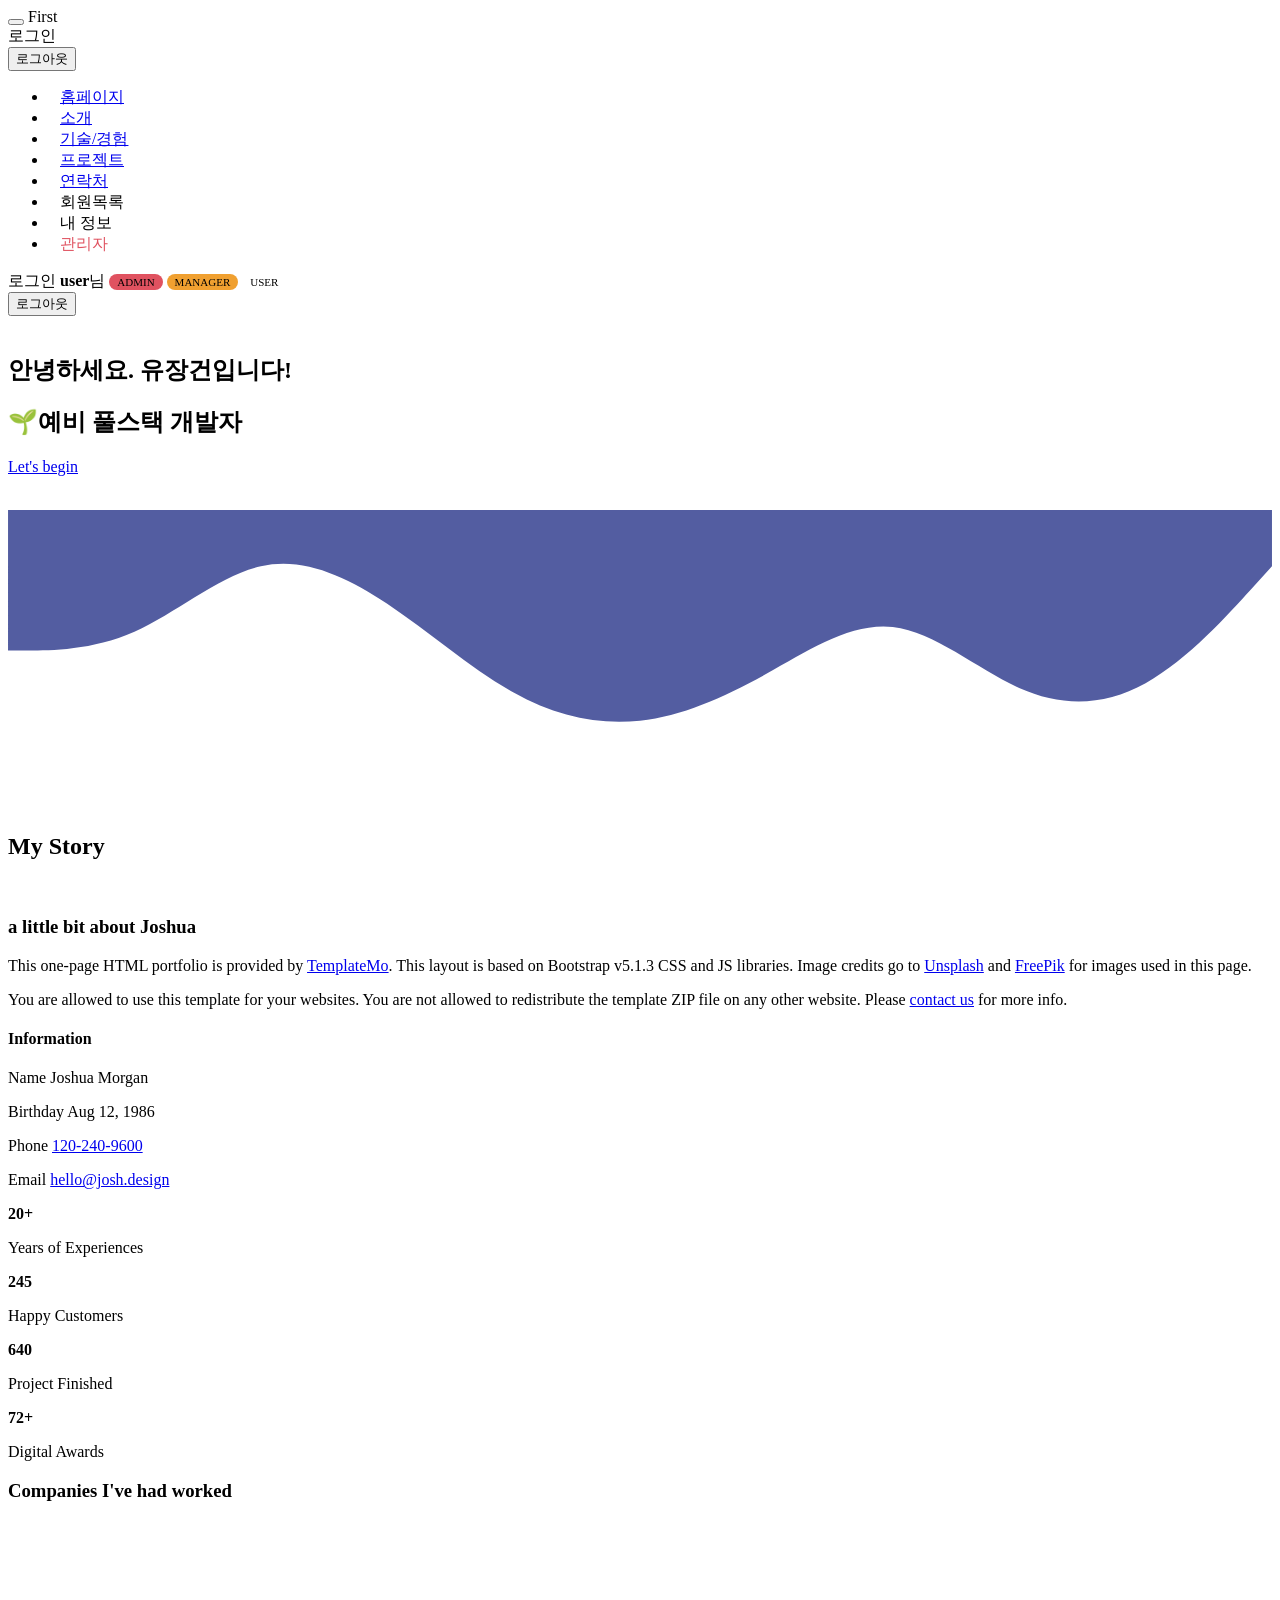
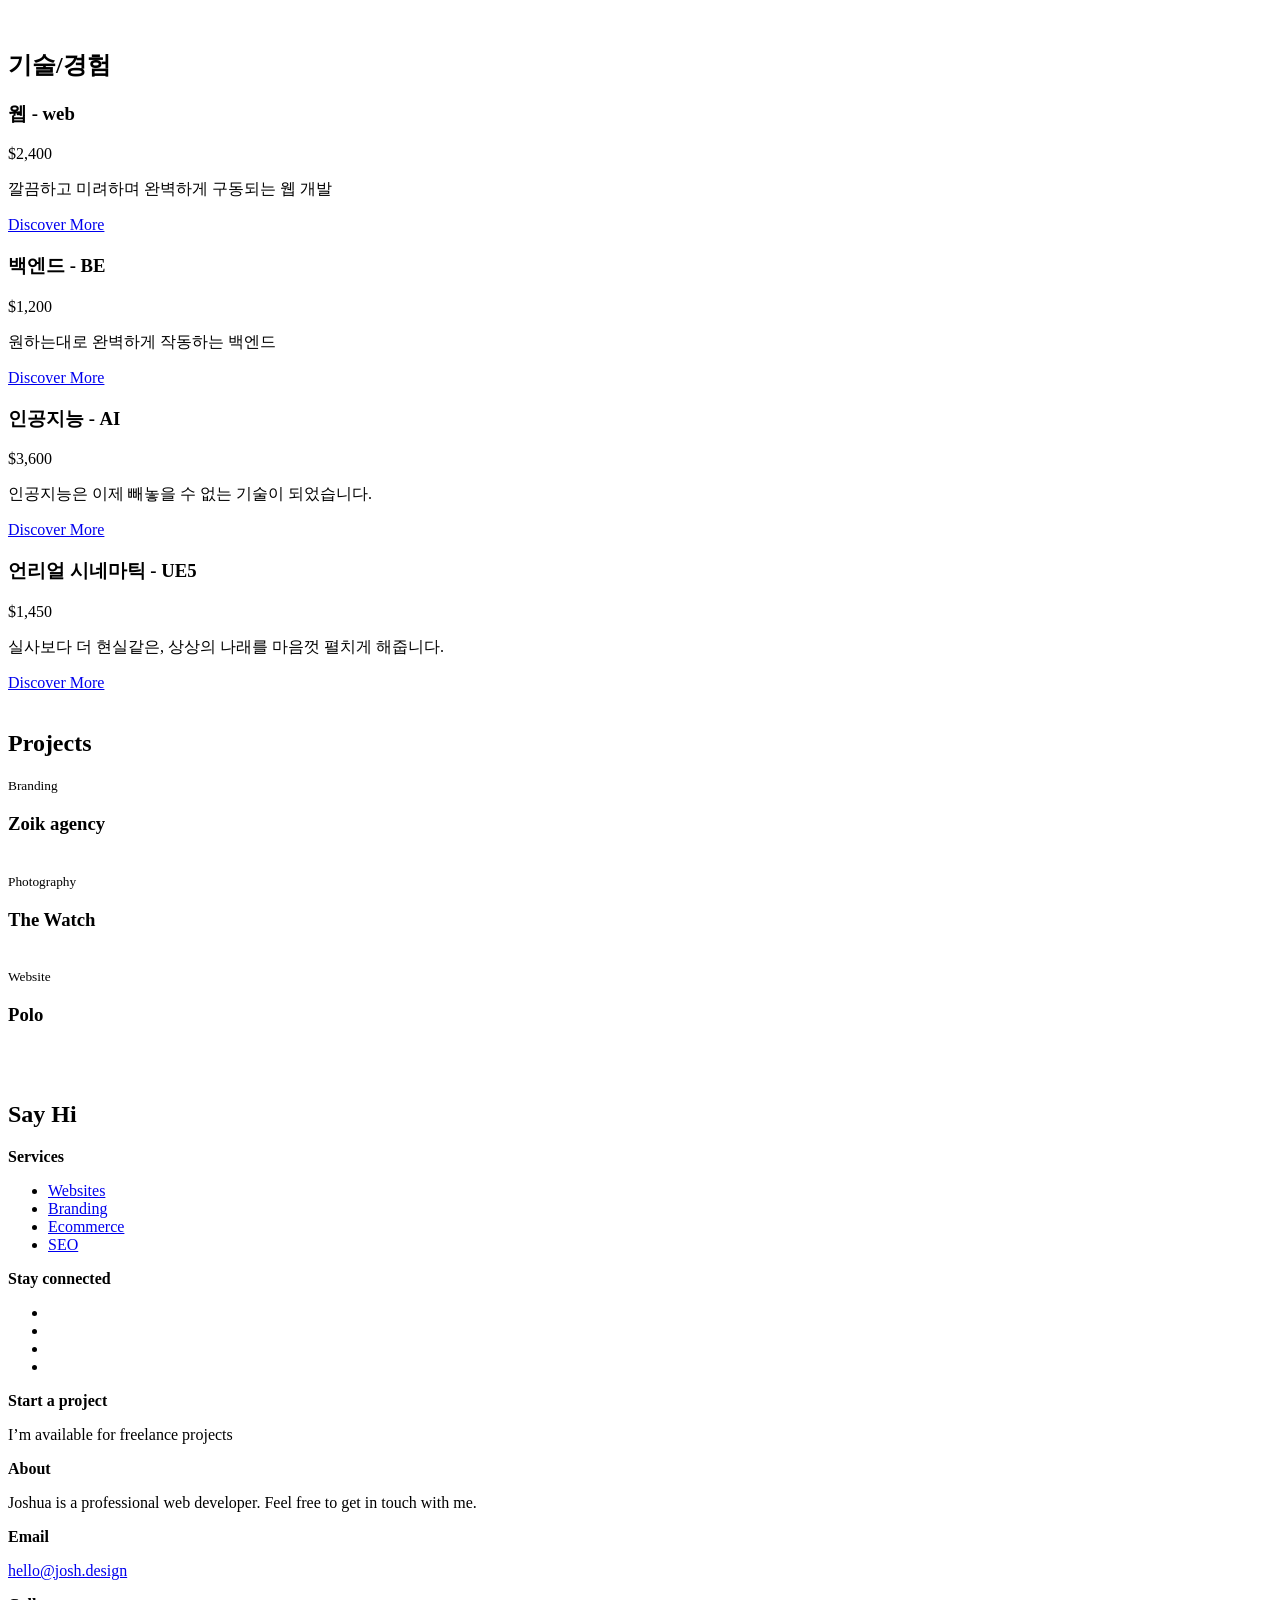
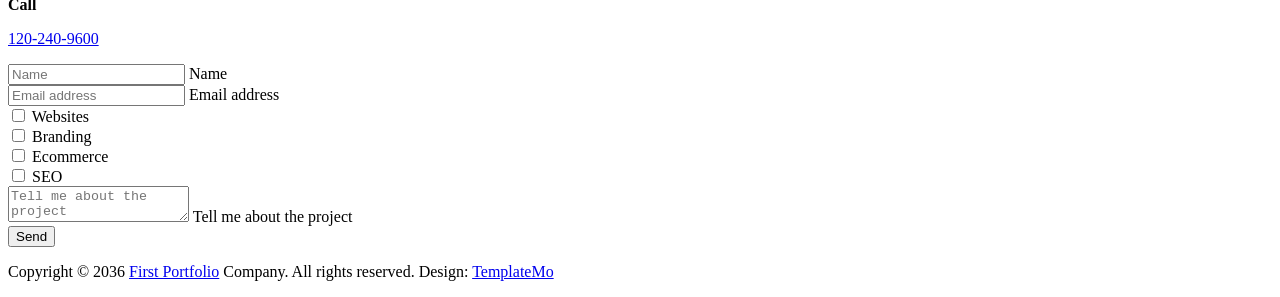
==== commit ed522cce: "6주차 권한(ROLE) 접근 제어, 관리자 페이지 분리 완료" ====
--- a/demo/src/main/resources/templates/index.html
+++ b/demo/src/main/resources/templates/index.html
@@ -50,6 +50,21 @@
       a.navbar-icon:hover {
         background: var(--secondary-color);
         color: var(--white-color);
+      }
+      /* [6주차] 권한(ROLE) 배지, 관리자 메뉴 */
+      .role-badge { font-size: 11px; font-weight: var(--font-weight-bold); padding: 2px 8px; border-radius: 20px; color: var(--white-color); vertical-align: middle; }
+      .role-ADMIN   { background: #e05260; }
+      .role-MANAGER { background: #f0a030; }
+      .role-USER    { background: var(--secondary-color); }
+      .navbar .nav-link.nav-link-admin { color: #e05260; }
+      /* [6주차] 메뉴가 늘어나도 한 줄 유지 */
+      .navbar-nav .nav-link, .navbar .custom-btn { white-space: nowrap; }
+      @media (min-width: 992px) {
+          .navbar-expand-lg .navbar-nav .nav-link { margin-left: 12px; margin-right: 12px; }
+      }
+      @media (min-width: 992px) and (max-width: 1199px) {
+          .navbar-expand-lg .navbar-nav .nav-link { margin-left: 7px; margin-right: 7px; font-size: 15px; }
+          .navbar i.navbar-icon { display: none; }
       }
     </style>
 
@@ -129,7 +144,20 @@
             <li class="nav-item">
               <a class="nav-link" th:href="@{/testdb}">회원목록</a>
             </li>
-          </ul>
+
+
+          <!-- [6주차] 로그인한 사람만 보이는 메뉴 : 내 정보 -->
+          <li class="nav-item" sec:authorize="isAuthenticated()">
+            <a class="nav-link" th:href="@{/mypage}">내 정보</a>
+          </li>
+
+          <!-- [6주차] 관리자(ROLE_ADMIN)만 보이는 메뉴 : 메뉴를 숨겨도 주소(URL) 직접 입력은 막지 못한다! -->
+          <li class="nav-item" sec:authorize="hasRole('ADMIN')">
+            <a class="nav-link nav-link-admin" th:href="@{/admin/members}"
+              ><i class="bi-shield-lock me-1"></i>관리자</a
+            >
+          </li>
+        </ul>
 
           <!-- [5주차] PC 화면 : 로그인 상태에 따라 버튼 전환 (sec:authorize) -->
           <div class="d-lg-flex align-items-center d-none ms-auto">
@@ -149,8 +177,12 @@
             <th:block sec:authorize="isAuthenticated()">
               <i class="navbar-icon bi-person-circle me-2 text-center"></i>
               <span class="navbar-user me-3"
-                ><strong sec:authentication="name">user</strong>님</span
-              >
+                ><strong sec:authentication="name">user</strong>님
+                <!-- [6주차] 내 권한 배지 : hasRole('권한') 이 true 인 것만 표시 -->
+                <span sec:authorize="hasRole('ADMIN')" class="role-badge role-ADMIN">ADMIN</span>
+                <span sec:authorize="hasRole('MANAGER')" class="role-badge role-MANAGER">MANAGER</span>
+                <span sec:authorize="hasRole('USER')" class="role-badge role-USER">USER</span>
+                </span>
               <form th:action="@{/logout}" method="post" class="m-0">
                 <button type="submit" class="custom-btn btn">
                   <i class="bi-box-arrow-right me-1"></i>로그아웃
@@ -178,10 +210,12 @@
                     alt=""
                   />
 
-                  <h1 class="hero-title ms-3 mb-0">안녕하세요!</h1>
-                </div>
-
-                <h2 class="mb-4">🌱예비 풀스택 개발자입니다</h2>
+                  <h1 class="hero-title ms-3 mb-0">
+                    안녕하세요. 유장건입니다!
+                  </h1>
+                </div>
+
+                <h2 class="mb-4">🌱예비 풀스택 개발자</h2>
                 <p class="mb-4">
                   <a class="custom-btn btn custom-link" href="#section_2"
                     >Let's begin</a
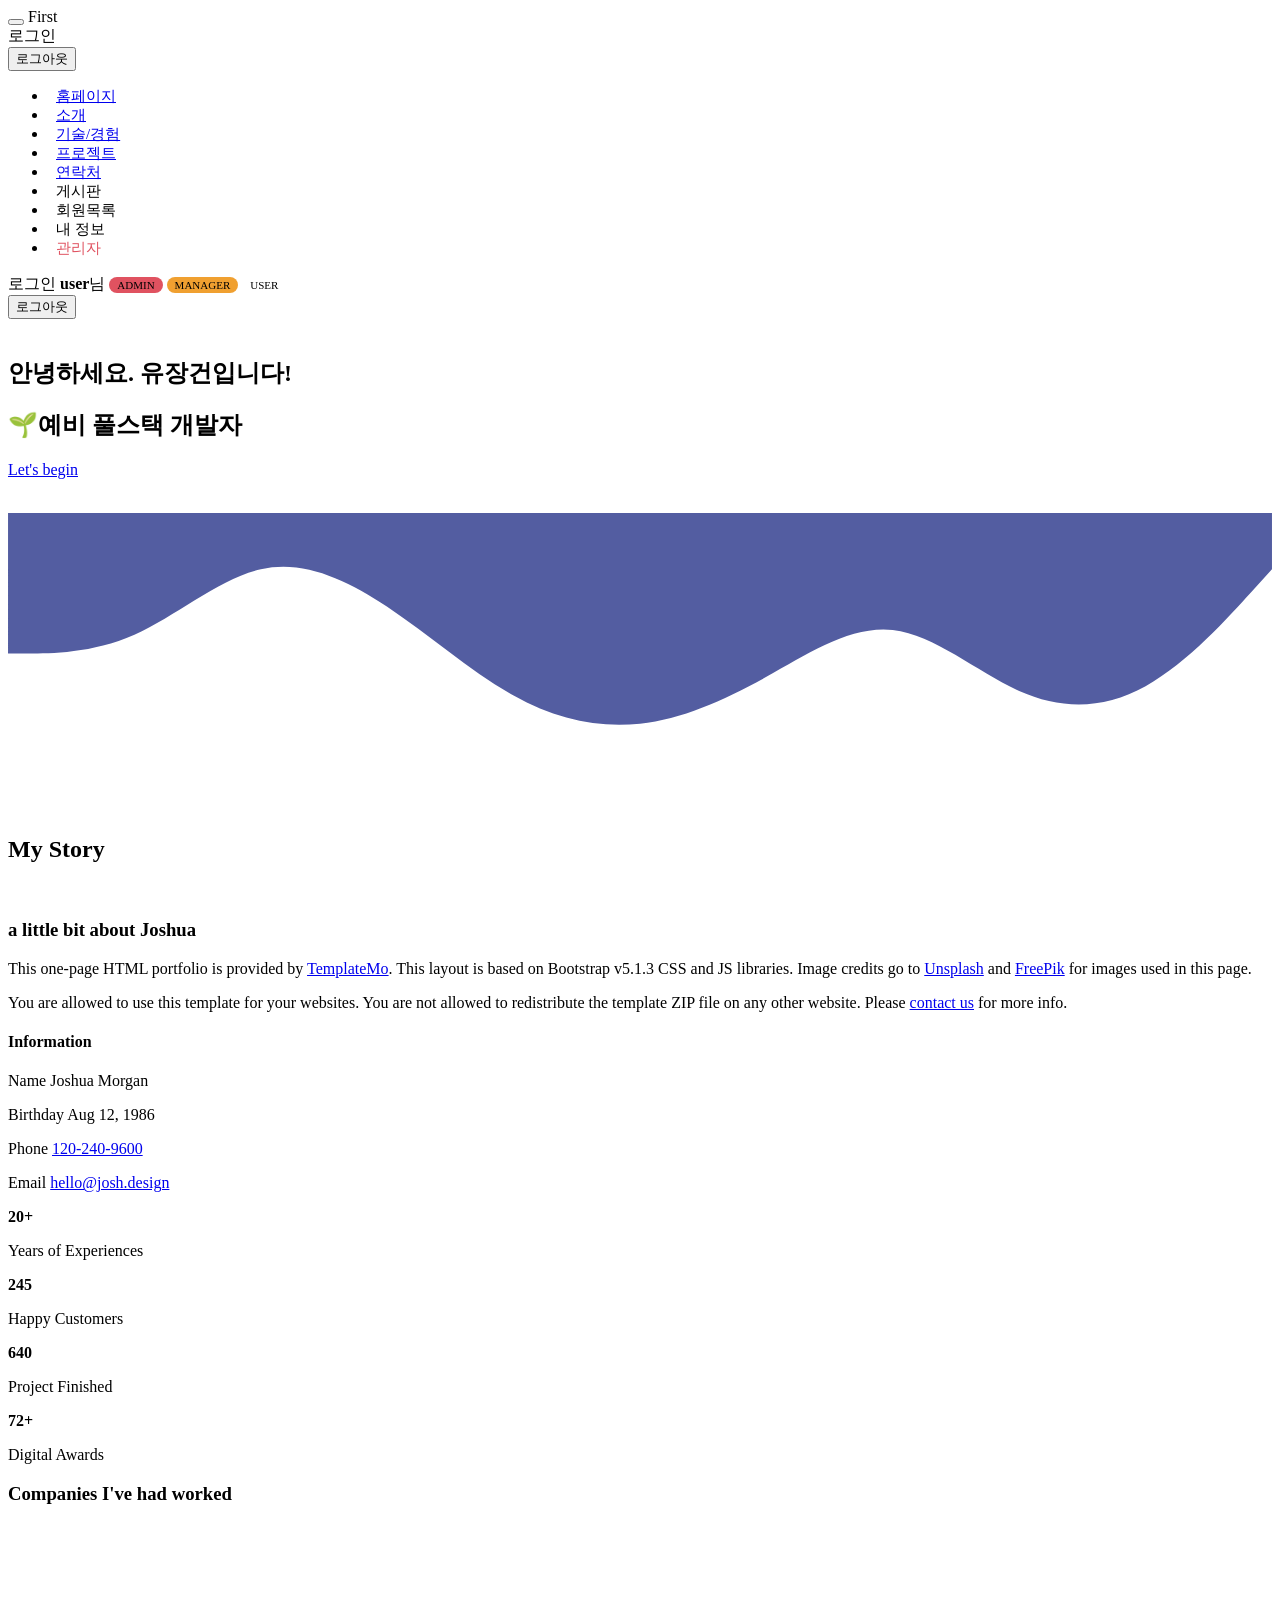
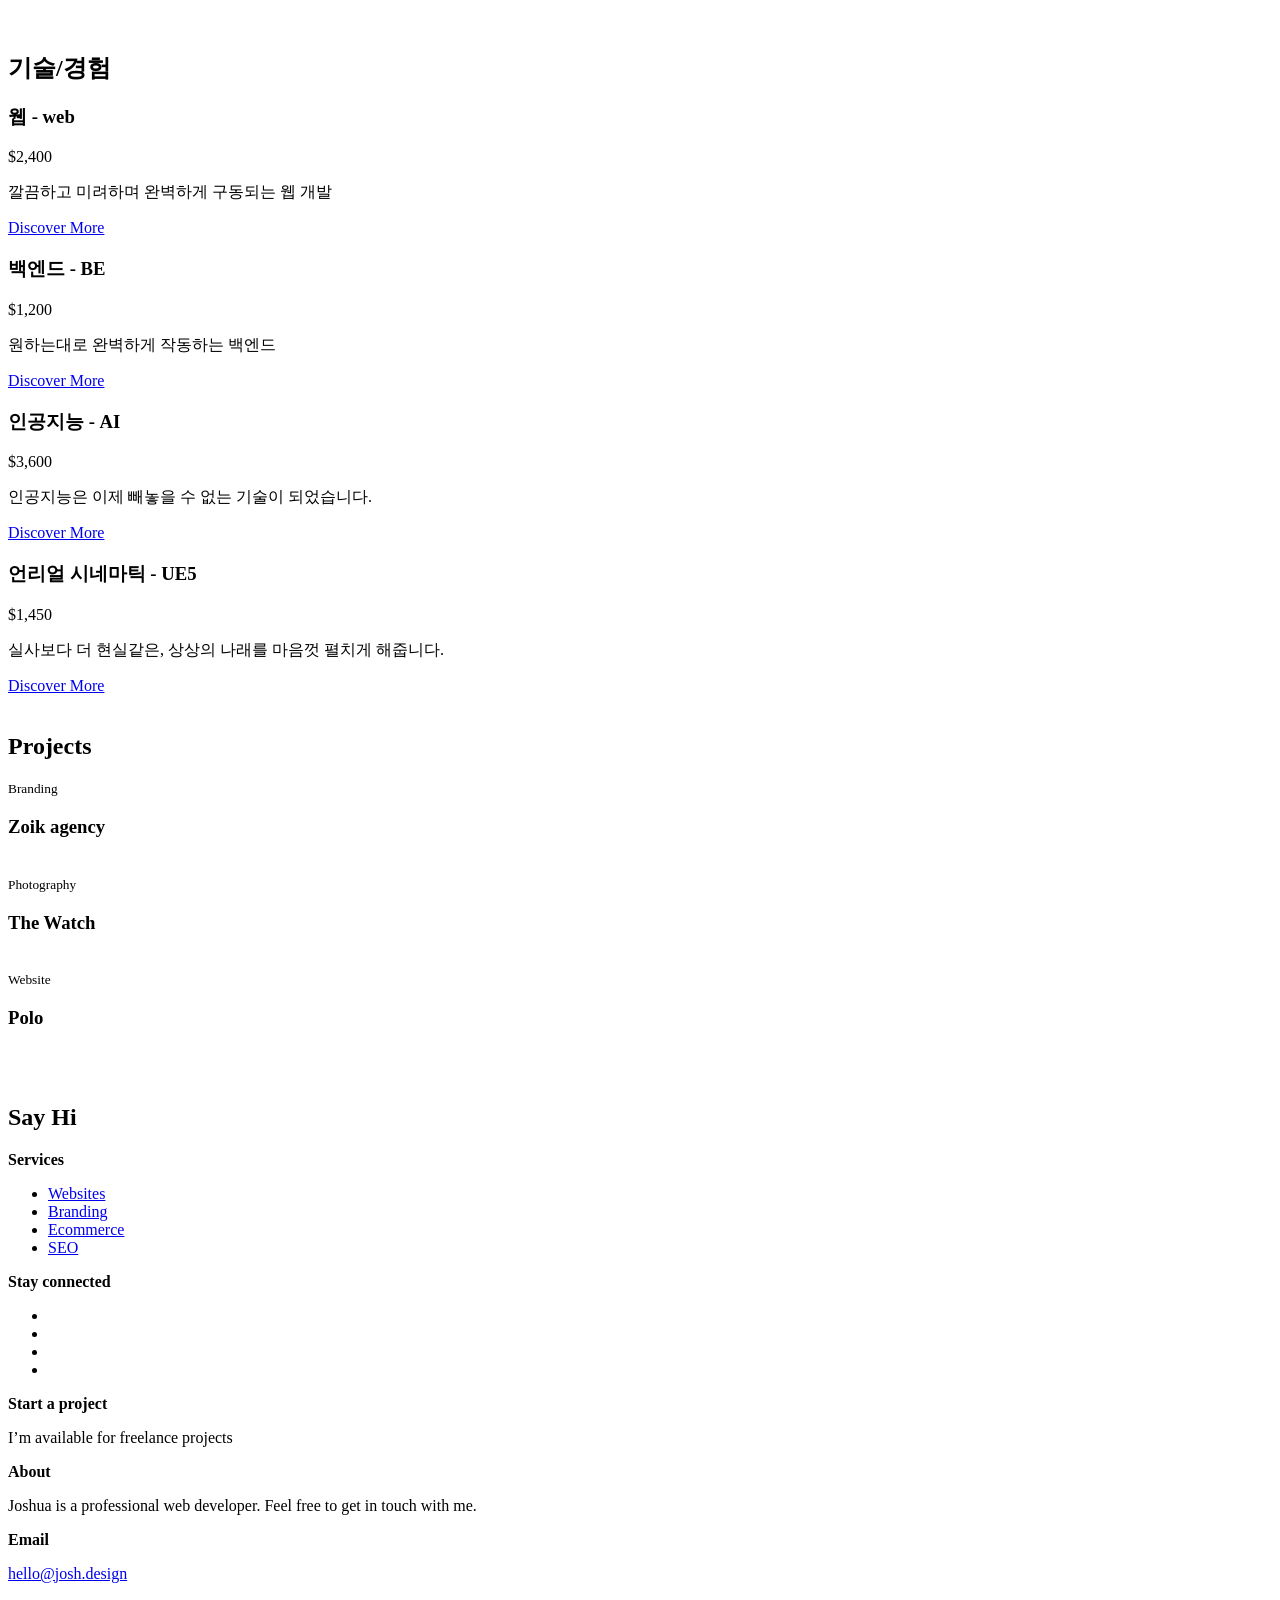
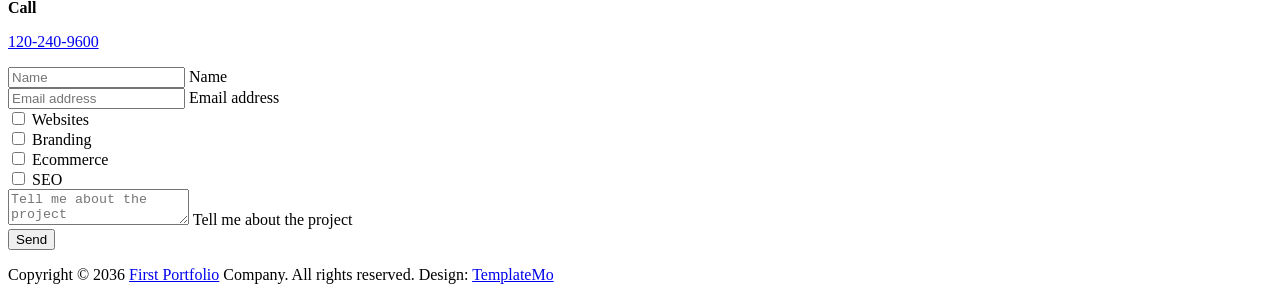
==== commit 860f6e49: "9주차 게시판(CRUD) + 본인 확인 완료" ====
--- a/demo/src/main/resources/templates/index.html
+++ b/demo/src/main/resources/templates/index.html
@@ -52,19 +52,60 @@
         color: var(--white-color);
       }
       /* [6주차] 권한(ROLE) 배지, 관리자 메뉴 */
-      .role-badge { font-size: 11px; font-weight: var(--font-weight-bold); padding: 2px 8px; border-radius: 20px; color: var(--white-color); vertical-align: middle; }
-      .role-ADMIN   { background: #e05260; }
-      .role-MANAGER { background: #f0a030; }
-      .role-USER    { background: var(--secondary-color); }
-      .navbar .nav-link.nav-link-admin { color: #e05260; }
+      .role-badge {
+        font-size: 11px;
+        font-weight: var(--font-weight-bold);
+        padding: 2px 8px;
+        border-radius: 20px;
+        color: var(--white-color);
+        vertical-align: middle;
+      }
+      .role-ADMIN {
+        background: #e05260;
+      }
+      .role-MANAGER {
+        background: #f0a030;
+      }
+      .role-USER {
+        background: var(--secondary-color);
+      }
+      .navbar .nav-link.nav-link-admin {
+        color: #e05260;
+      }
       /* [6주차] 메뉴가 늘어나도 한 줄 유지 */
-      .navbar-nav .nav-link, .navbar .custom-btn { white-space: nowrap; }
-      @media (min-width: 992px) {
-          .navbar-expand-lg .navbar-nav .nav-link { margin-left: 12px; margin-right: 12px; }
+      .navbar-nav .nav-link,
+      .navbar .custom-btn {
+        white-space: nowrap;
+      }
+      /* [9주차] 게시판 메뉴 추가 → 화면 폭별로 간격 조정 */
+      @media (min-width: 1200px) and (max-width: 1399px) {
+        .navbar-expand-lg .navbar-nav .nav-link {
+          margin-left: 8px;
+          margin-right: 8px;
+          font-size: 15px;
+        }
+        .navbar i.navbar-icon {
+          display: none;
+        }
       }
       @media (min-width: 992px) and (max-width: 1199px) {
-          .navbar-expand-lg .navbar-nav .nav-link { margin-left: 7px; margin-right: 7px; font-size: 15px; }
-          .navbar i.navbar-icon { display: none; }
+        .navbar-expand-lg .navbar-nav .nav-link {
+          margin-left: 4px;
+          margin-right: 4px;
+          font-size: 13.5px;
+        }
+        .navbar i.navbar-icon {
+          display: none;
+        }
+        .navbar .role-badge {
+          display: none;
+        }
+        .navbar .custom-btn {
+          padding: 8px 14px;
+        }
+        .navbar-brand {
+          font-size: 24px;
+        }
       }
     </style>
 
@@ -140,24 +181,28 @@
               <a class="nav-link click-scroll" href="#section_5">연락처</a>
             </li>
 
-            <!-- [5주차] 회원 전용 페이지 : 로그인하지 않으면 로그인 화면으로 이동 -->
+            <!-- [9주차] 게시판 : 목록·상세는 누구나, 글쓰기는 로그인 -->
             <li class="nav-item">
+              <a class="nav-link" th:href="@{/board}">게시판</a>
+            </li>
+
+            <!-- [6주차 추가 도전] ADMIN, MANAGER에게만 회원목록 메뉴 표시 -->
+            <li class="nav-item" sec:authorize="hasAnyRole('ADMIN', 'MANAGER')">
               <a class="nav-link" th:href="@{/testdb}">회원목록</a>
             </li>
 
-
-          <!-- [6주차] 로그인한 사람만 보이는 메뉴 : 내 정보 -->
-          <li class="nav-item" sec:authorize="isAuthenticated()">
-            <a class="nav-link" th:href="@{/mypage}">내 정보</a>
-          </li>
-
-          <!-- [6주차] 관리자(ROLE_ADMIN)만 보이는 메뉴 : 메뉴를 숨겨도 주소(URL) 직접 입력은 막지 못한다! -->
-          <li class="nav-item" sec:authorize="hasRole('ADMIN')">
-            <a class="nav-link nav-link-admin" th:href="@{/admin/members}"
-              ><i class="bi-shield-lock me-1"></i>관리자</a
-            >
-          </li>
-        </ul>
+            <!-- [6주차] 로그인한 사람만 보이는 메뉴 : 내 정보 -->
+            <li class="nav-item" sec:authorize="isAuthenticated()">
+              <a class="nav-link" th:href="@{/mypage}">내 정보</a>
+            </li>
+
+            <!-- [6주차] 관리자(ROLE_ADMIN)만 보이는 메뉴 : 메뉴를 숨겨도 주소(URL) 직접 입력은 막지 못한다! -->
+            <li class="nav-item" sec:authorize="hasRole('ADMIN')">
+              <a class="nav-link nav-link-admin" th:href="@{/admin/members}"
+                ><i class="bi-shield-lock me-1"></i>관리자</a
+              >
+            </li>
+          </ul>
 
           <!-- [5주차] PC 화면 : 로그인 상태에 따라 버튼 전환 (sec:authorize) -->
           <div class="d-lg-flex align-items-center d-none ms-auto">
@@ -179,10 +224,22 @@
               <span class="navbar-user me-3"
                 ><strong sec:authentication="name">user</strong>님
                 <!-- [6주차] 내 권한 배지 : hasRole('권한') 이 true 인 것만 표시 -->
-                <span sec:authorize="hasRole('ADMIN')" class="role-badge role-ADMIN">ADMIN</span>
-                <span sec:authorize="hasRole('MANAGER')" class="role-badge role-MANAGER">MANAGER</span>
-                <span sec:authorize="hasRole('USER')" class="role-badge role-USER">USER</span>
-                </span>
+                <span
+                  sec:authorize="hasRole('ADMIN')"
+                  class="role-badge role-ADMIN"
+                  >ADMIN</span
+                >
+                <span
+                  sec:authorize="hasRole('MANAGER')"
+                  class="role-badge role-MANAGER"
+                  >MANAGER</span
+                >
+                <span
+                  sec:authorize="hasRole('USER')"
+                  class="role-badge role-USER"
+                  >USER</span
+                >
+              </span>
               <form th:action="@{/logout}" method="post" class="m-0">
                 <button type="submit" class="custom-btn btn">
                   <i class="bi-box-arrow-right me-1"></i>로그아웃
